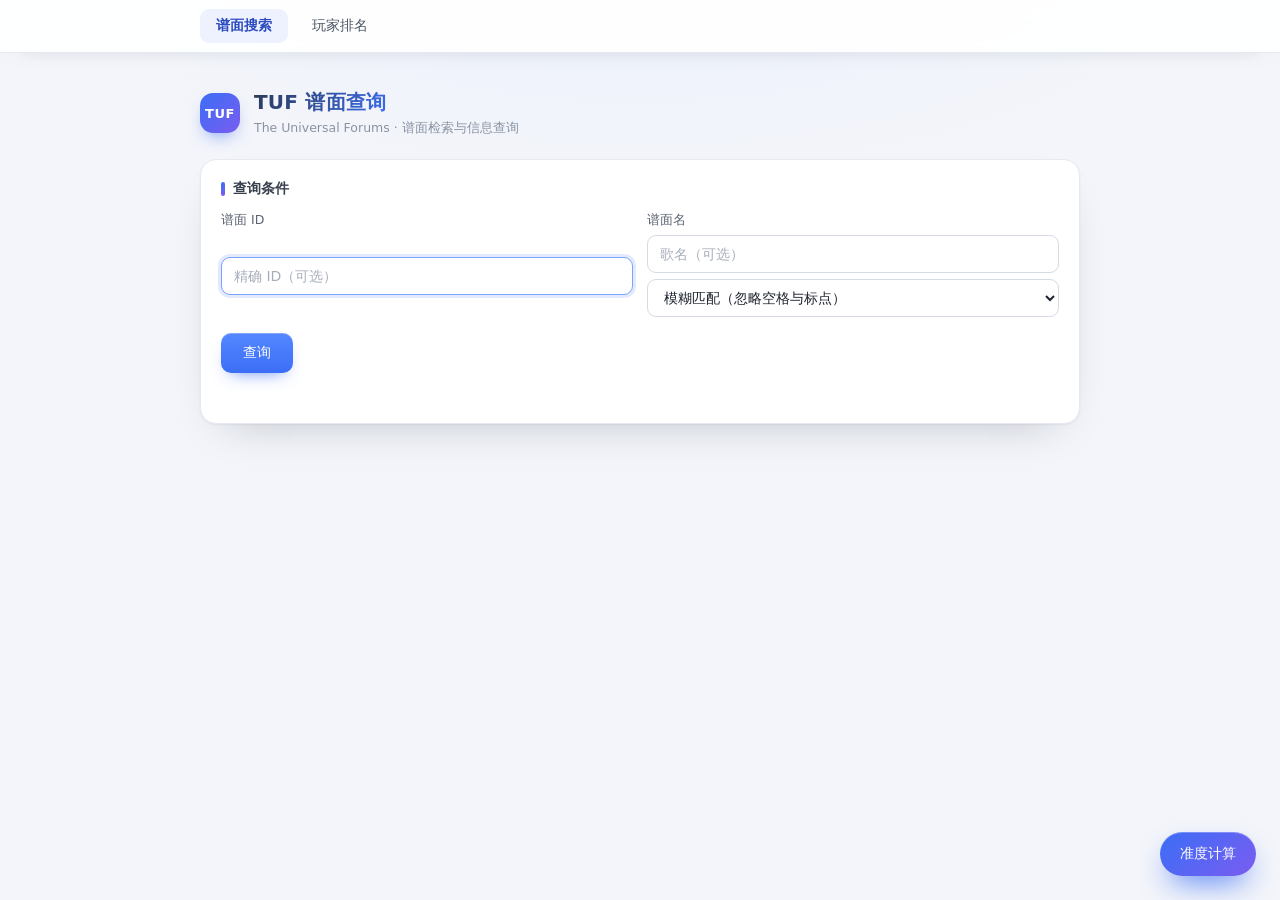
==== index.html @ c3f6a95e "页码条补充首页与末页数字" ====
﻿<!DOCTYPE html>
<html lang="zh-CN">

<head>
  <meta charset="UTF-8">
  <meta name="viewport" content="width=device-width, initial-scale=1.0">
  <title>TUF 谱面查询</title>
  <style>
    :root {
      --bg: #f3f5fa;
      --panel: #ffffff;
      --border: #e6e9f1;
      --text: #1f2430;
      --muted: #6b7280;
      --faint: #8a93a3;
      --accent: #3b6ef6;
      --accent-dark: #2f5ce0;
      --accent-soft: #eef2ff;
      --danger: #d14343;
      --radius: 14px;
    }

    * {
      box-sizing: border-box;
    }

    body {
      margin: 0;
      font-family: system-ui, -apple-system, "Segoe UI", "Microsoft YaHei", sans-serif;
      background: radial-gradient(1100px 480px at 50% -10%, #e8eefc 0%, var(--bg) 55%);
      min-height: 100vh;
      color: var(--text);
      -webkit-font-smoothing: antialiased;
    }

    header {
      max-width: 920px;
      margin: 0 auto;
      padding: 36px 20px 0;
    }

    .brand {
      display: flex;
      align-items: center;
      gap: 14px;
    }

    .brandMark {
      width: 40px;
      height: 40px;
      border-radius: 13px;
      background: linear-gradient(135deg, #3b6ef6, #7a5cf0);
      display: grid;
      place-items: center;
      color: #fff;
      font-weight: 700;
      font-size: 13px;
      letter-spacing: .5px;
      box-shadow: 0 8px 18px -8px rgba(59, 110, 246, .8);
    }

    h1 {
      margin: 0;
      font-size: 20px;
      letter-spacing: .2px;
    }

    .subtitle {
      margin: 4px 0 0;
      font-size: 12.5px;
      color: var(--faint);
    }

    main {
      max-width: 920px;
      margin: 0 auto;
      padding: 22px 20px 48px;
      display: grid;
      gap: 18px;
    }

    .panel {
      background: var(--panel);
      border: 1px solid var(--border);
      border-radius: var(--radius);
      padding: 20px;
      box-shadow: 0 1px 2px rgba(16, 24, 40, .04), 0 10px 28px -22px rgba(16, 24, 40, .35);
    }

    .panelTitle {
      margin: 0 0 14px;
      font-size: 14px;
      font-weight: 600;
      color: #38404e;
      display: flex;
      align-items: center;
      gap: 8px;
    }

    .panelTitle::before {
      content: "";
      width: 4px;
      height: 14px;
      border-radius: 2px;
      background: linear-gradient(180deg, #3b6ef6, #7a5cf0);
    }

    .row {
      display: grid;
      gap: 14px;
      grid-template-columns: 1fr 1fr;
    }

    .stack {
      display: grid;
      gap: 14px;
    }

    label {
      display: grid;
      gap: 6px;
      font-size: 12.5px;
      color: #5b6472;
    }

    input,
    select {
      height: 38px;
      padding: 0 12px;
      border: 1px solid #d5dae4;
      border-radius: 9px;
      font-size: 14px;
      font-family: inherit;
      color: var(--text);
      background: #fff;
      transition: border-color .15s ease, box-shadow .15s ease;
    }

    input::placeholder {
      color: #a6adba;
    }

    input:focus,
    select:focus {
      outline: none;
      border-color: #7aa2ff;
      box-shadow: 0 0 0 3px rgba(59, 110, 246, .14);
    }

    .filterGroup + .filterGroup {
      margin-top: 18px;
    }

    .filterGroup h3 {
      margin: 0 0 10px;
      font-size: 12.5px;
      font-weight: 600;
      color: #6b7280;
      letter-spacing: .2px;
    }

    .filterGrid {
      display: grid;
      grid-template-columns: 1fr 1fr;
      gap: 12px;
    }

    .timeGrid {
      grid-template-columns: repeat(3, 1fr);
    }

    .checks {
      display: flex;
      flex-wrap: wrap;
      gap: 10px;
    }

    .check {
      display: inline-flex;
      align-items: center;
      gap: 8px;
      padding: 8px 14px;
      border: 1px solid #dde2ec;
      border-radius: 999px;
      background: #f8fafc;
      font-size: 13px;
      color: #4b5563;
      cursor: pointer;
      user-select: none;
      transition: border-color .15s ease, background .15s ease, color .15s ease;
    }

    .check input {
      width: 15px;
      height: 15px;
      padding: 0;
      margin: 0;
      accent-color: var(--accent);
    }

    .check:has(input:checked) {
      border-color: #9db6ff;
      background: var(--accent-soft);
      color: #2b4bbf;
    }

    button {
      height: 40px;
      padding: 0 22px;
      border: 0;
      border-radius: 10px;
      background: linear-gradient(180deg, #4a7bf8, #3b6ef6);
      color: #fff;
      font-size: 14px;
      font-family: inherit;
      cursor: pointer;
      box-shadow: 0 8px 18px -10px rgba(59, 110, 246, .9);
      transition: background .15s ease, transform .1s ease, box-shadow .15s ease;
    }

    button:hover:not(:disabled) {
      background: linear-gradient(180deg, #3f70f0, var(--accent-dark));
    }

    button:active:not(:disabled) {
      transform: translateY(1px);
    }

    button:disabled {
      opacity: .55;
      cursor: default;
      box-shadow: none;
    }

    #queryBtn {
      margin-top: 16px;
    }

    #status {
      margin: 12px 0 0;
      font-size: 13px;
      color: var(--muted);
      min-height: 18px;
    }

    #status.error {
      color: var(--danger);
    }

    #resultMeta {
      margin: 0 0 10px;
      font-size: 13px;
      color: var(--muted);
    }

    #result {
      scroll-margin-top: 62px;
    }

    .card {
      background: #fbfcfe;
      border: 1px solid #e8ebf3;
      border-radius: 12px;
      padding: 16px 18px;
      margin-top: 14px;
      transition: border-color .15s ease, box-shadow .15s ease;
    }

    .card:hover {
      border-color: #d8def0;
      box-shadow: 0 12px 30px -22px rgba(16, 24, 40, .5);
    }

    .card.clickable {
      cursor: pointer;
    }

    #resultCards .card:first-child {
      margin-top: 0;
    }

    dl {
      margin: 0;
      display: grid;
      grid-template-columns: 112px 1fr;
      gap: 8px 14px;
      font-size: 14px;
    }

    dt {
      color: #7a8290;
    }

    dd {
      margin: 0;
      word-break: break-word;
    }

    .ratingList {
      margin: 0;
      padding-left: 18px;
      display: grid;
      gap: 6px;
      font-size: 14px;
    }

    .cdnRow {
      margin-top: 14px;
      display: flex;
      align-items: center;
      gap: 10px;
    }

    .cdnBox {
      height: 30px;
      padding: 0 14px;
      border: 1px solid #c7d2fe;
      border-radius: 8px;
      background: var(--accent-soft);
      color: #3455d0;
      font-size: 12.5px;
      box-shadow: none;
    }

    .cdnBox:hover:not(:disabled) {
      background: #e0e7ff;
    }

    .cdnStatus {
      font-size: 12.5px;
      color: var(--muted);
    }

    .cdnStatus.error {
      color: var(--danger);
    }

    details {
      margin-top: 14px;
      font-size: 13px;
    }

    summary {
      cursor: pointer;
      color: var(--muted);
    }

    summary:hover {
      color: #38404e;
    }

    pre {
      overflow: auto;
      max-height: 320px;
      background: #f2f4f8;
      padding: 14px;
      border-radius: 10px;
      font-size: 12.5px;
    }

    #pager {
      margin-top: 18px;
      display: flex;
      align-items: center;
      gap: 12px;
    }

    #pager button {
      height: 36px;
      padding: 0 18px;
      background: #fff;
      color: #3455d0;
      border: 1px solid #c7d2fe;
      box-shadow: none;
    }

    #pager button:hover:not(:disabled) {
      background: var(--accent-soft);
    }

    .hint {
      margin: 14px 0 0;
      font-size: 12px;
      line-height: 1.7;
      color: var(--faint);
    }

    .topNav {
      position: sticky;
      top: 0;
      z-index: 50;
      background: rgba(255, 255, 255, .9);
      backdrop-filter: blur(8px);
      border-bottom: 1px solid var(--border);
    }

    .topNavInner {
      max-width: 920px;
      margin: 0 auto;
      padding: 0 20px;
      height: 52px;
      display: flex;
      align-items: center;
      gap: 8px;
    }

    .topNavLink {
      display: inline-flex;
      align-items: center;
      height: 34px;
      padding: 0 16px;
      border-radius: 9px;
      font-size: 14px;
      color: #4b5563;
      text-decoration: none;
      transition: background .15s ease, color .15s ease;
    }

    .topNavLink:hover {
      background: #f1f4fb;
      color: var(--text);
    }

    .topNavLink.active {
      background: var(--accent-soft);
      color: #2b4bbf;
      font-weight: 600;
    }

    .accFab {
      position: fixed;
      right: 24px;
      bottom: 24px;
      z-index: 200;
      height: 44px;
      padding: 0 20px;
      border-radius: 999px;
      background: linear-gradient(135deg, #3b6ef6, #7a5cf0);
      color: #fff;
      font-size: 14px;
      box-shadow: 0 12px 26px -10px rgba(59, 110, 246, .9);
    }

    .accFab:hover:not(:disabled) {
      background: linear-gradient(135deg, #3f70f0, var(--accent-dark));
    }

    .accOverlay {
      position: fixed;
      inset: 0;
      z-index: 300;
      background: rgba(15, 23, 42, .45);
      display: grid;
      place-items: center;
      padding: 20px;
    }

    .accOverlay[hidden] {
      display: none;
    }

    .accModal {
      width: 100%;
      max-width: 420px;
      background: var(--panel);
      border: 1px solid var(--border);
      border-radius: var(--radius);
      padding: 20px;
      box-shadow: 0 24px 60px -20px rgba(16, 24, 40, .5);
    }

    .accHead {
      display: flex;
      align-items: center;
      justify-content: space-between;
      gap: 10px;
    }

    .accHead h3 {
      margin: 0;
      font-size: 15px;
      font-weight: 600;
      color: #38404e;
      display: flex;
      align-items: center;
      gap: 8px;
    }

    .accHead h3::before {
      content: "";
      width: 4px;
      height: 14px;
      border-radius: 2px;
      background: linear-gradient(180deg, #3b6ef6, #7a5cf0);
    }

    .accClose {
      height: 30px;
      width: 30px;
      padding: 0;
      border-radius: 8px;
      background: #f2f4f8;
      color: #5b6472;
      font-size: 16px;
      line-height: 1;
      box-shadow: none;
    }

    .accClose:hover:not(:disabled) {
      background: #e6e9f1;
    }

    .accGrid {
      display: grid;
      grid-template-columns: 1fr 1fr;
      gap: 12px;
      margin-top: 16px;
    }

    .accActions {
      display: flex;
      gap: 10px;
      margin-top: 16px;
    }

    .accActions button {
      flex: 1;
    }

    .accGhost {
      background: #fff;
      color: #3455d0;
      border: 1px solid #c7d2fe;
      box-shadow: none;
    }

    .accGhost:hover:not(:disabled) {
      background: var(--accent-soft);
    }

    .accResult {
      margin: 14px 0 0;
      padding: 12px 14px;
      border-radius: 10px;
      background: var(--accent-soft);
      color: #2b4bbf;
      font-size: 15px;
      font-weight: 600;
      font-variant-numeric: tabular-nums;
    }

    .accResult.error {
      background: #fdecec;
      color: var(--danger);
    }

    .accHint {
      margin: 12px 0 0;
      font-size: 12px;
      line-height: 1.6;
      color: var(--faint);
    }

    ::selection {
      background: #c7d7ff;
    }

    ::-webkit-scrollbar {
      width: 10px;
      height: 10px;
    }

    ::-webkit-scrollbar-thumb {
      background: #c9d2e3;
      border: 2px solid transparent;
      border-radius: 999px;
      background-clip: padding-box;
    }

    ::-webkit-scrollbar-thumb:hover {
      background: #aab6cf;
      border: 2px solid transparent;
      background-clip: padding-box;
    }

    ::-webkit-scrollbar-track {
      background: transparent;
    }

    body {
      background:
        radial-gradient(1100px 480px at 50% -10%, #e8eefc 0%, var(--bg) 55%),
        radial-gradient(900px 520px at 100% 100%, #f1ecff 0%, rgba(241, 236, 255, 0) 60%);
      background-attachment: fixed;
    }

    .panel {
      border-radius: 16px;
      box-shadow: 0 1px 2px rgba(16, 24, 40, .05), 0 18px 44px -26px rgba(16, 24, 40, .3);
    }

    .topNav {
      background: rgba(255, 255, 255, .92);
      box-shadow: 0 8px 24px -22px rgba(16, 24, 40, .55);
    }

    @supports ((-webkit-background-clip: text) or (background-clip: text)) {
      h1 {
        background: linear-gradient(120deg, #2b3a55, #3b6ef6 55%, #7a5cf0);
        -webkit-background-clip: text;
        background-clip: text;
        -webkit-text-fill-color: transparent;
      }
    }

    input,
    select {
      transition: border-color .15s ease, box-shadow .15s ease;
    }

    input:hover,
    select:hover {
      border-color: #b9c4dd;
    }

    button {
      background: linear-gradient(180deg, #5487ff, #3b6ef6);
      box-shadow: inset 0 1px 0 rgba(255, 255, 255, .25), 0 8px 18px -10px rgba(59, 110, 246, .9);
    }

    button:hover:not(:disabled) {
      transform: translateY(-1px);
      box-shadow: inset 0 1px 0 rgba(255, 255, 255, .25), 0 12px 24px -10px rgba(59, 110, 246, .95);
    }

    button:active:not(:disabled) {
      transform: translateY(0);
    }

    button:focus-visible,
    a:focus-visible,
    summary:focus-visible {
      outline: 2px solid #7aa2ff;
      outline-offset: 2px;
    }

    .check {
      transition: border-color .15s ease, background .15s ease, color .15s ease, box-shadow .15s ease;
    }

    .check:hover {
      border-color: #c3d2f5;
      box-shadow: 0 3px 10px -6px rgba(59, 110, 246, .5);
    }

    .card {
      transition: border-color .15s ease, box-shadow .15s ease, transform .15s ease;
    }

    .card:hover {
      transform: translateY(-2px);
      box-shadow: 0 20px 40px -24px rgba(16, 24, 40, .5);
    }

    .diffBadge {
      display: inline-flex;
      align-items: center;
      gap: 6px;
      height: 24px;
      padding: 0 10px;
      border-radius: 999px;
      font-size: 12.5px;
      font-weight: 600;
      line-height: 1;
    }

    .diffBadge img {
      width: 15px;
      height: 15px;
      display: block;
    }

    .accOverlay {
      backdrop-filter: blur(4px);
    }

    .accFab {
      box-shadow: inset 0 1px 0 rgba(255, 255, 255, .25), 0 14px 30px -10px rgba(59, 110, 246, .95);
    }

    .accFab:hover:not(:disabled) {
      transform: translateY(-2px);
    }

    #pager button {
      border-radius: 999px;
      font-weight: 600;
    }

    #pager {
      display: grid;
      gap: 10px;
      justify-items: start;
    }

    #pageNumbers {
      display: inline-flex;
      align-items: center;
      flex-wrap: wrap;
      gap: 6px;
    }

    #pageNumbers button {
      height: 34px;
      min-width: 38px;
      padding: 0 12px;
      border: 1px solid #c7d2fe;
      border-radius: 999px;
      background: #fff;
      color: #3455d0;
      font-size: 13.5px;
      font-variant-numeric: tabular-nums;
      box-shadow: none;
    }

    #pageNumbers button:hover:not(:disabled):not(.currentPage) {
      background: var(--accent-soft);
      transform: none;
    }

    #pageNumbers button.currentPage {
      background: linear-gradient(135deg, #4a7bf8, #3b6ef6);
      border-color: transparent;
      color: #fff;
      cursor: default;
    }

    #pageNumbers button:disabled {
      opacity: .5;
      cursor: default;
    }

    .pageDots {
      color: var(--faint);
      font-size: 13px;
    }

    .jumpRow {
      display: flex;
      align-items: center;
      gap: 8px;
    }

    .jumpLabel,
    .jumpUnit {
      font-size: 13px;
      color: var(--muted);
    }

    .jumpRow input {
      width: 90px;
      height: 34px;
    }

    #jumpBtn {
      height: 34px;
      padding: 0 16px;
      font-size: 13px;
    }

    @media (max-width: 600px) {
      header {
        padding-top: 24px;
      }

      .row,
      .filterGrid {
        grid-template-columns: 1fr;
      }

      dl {
        grid-template-columns: 92px 1fr;
      }

      .panel {
        padding: 16px;
      }
    }
  </style>
</head>

<body>
  <nav class="topNav">
    <div class="topNavInner">
      <a class="topNavLink active" href="index.html">谱面搜索</a>
      <a class="topNavLink" href="ranking.html">玩家排名</a>
    </div>
  </nav>
  <header>
    <div class="brand">
      <div class="brandMark">TUF</div>
      <div>
        <h1>TUF 谱面查询</h1>
        <p class="subtitle">The Universal Forums · 谱面检索与信息查询</p>
      </div>
    </div>
  </header>
  <main>
    <section class="panel">
      <h2 class="panelTitle">查询条件</h2>
      <div class="stack">
        <div class="row">
          <label>谱面 ID
            <input id="levelId" placeholder="精确 ID（可选）">
          </label>
          <label>谱面名
            <input id="songName" placeholder="歌名（可选）">
            <select id="matchMode">
              <option value="fuzzy">模糊匹配（忽略空格与标点）</option>
              <option value="exact">精确匹配（空格标点须正确，可截断）</option>
            </select>
          </label>
        </div>
      </div>
      <button id="queryBtn">查询</button>
      <p id="status"></p>
    </section>

    <section class="panel" id="filterPanel" hidden>
      <h2 class="panelTitle">筛选与排序</h2>

      <div class="filterGroup">
        <h3>时长范围（时 / 分 / 秒，可只填一侧或部分，空项按 0 计）</h3>
        <div class="filterGrid timeGrid">
          <label>下限（时）
            <input id="minHour" type="number" min="0" placeholder="时">
          </label>
          <label>下限（分）
            <input id="minMin" type="number" min="0" placeholder="分">
          </label>
          <label>下限（秒）
            <input id="minSec" type="number" min="0" placeholder="秒">
          </label>
          <label>上限（时）
            <input id="maxHour" type="number" min="0" placeholder="时">
          </label>
          <label>上限（分）
            <input id="maxMin" type="number" min="0" placeholder="分">
          </label>
          <label>上限（秒）
            <input id="maxSec" type="number" min="0" placeholder="秒">
          </label>
        </div>
      </div>

      <div class="filterGroup">
        <h3>总轨道数范围</h3>
        <div class="filterGrid">
          <label>下限
            <input id="minTiles" type="number" min="0" placeholder="最小">
          </label>
          <label>上限
            <input id="maxTiles" type="number" min="0" placeholder="最大">
          </label>
        </div>
      </div>

      <div class="filterGroup">
        <h3>初始 BPM 范围（闭区间，支持小数）</h3>
        <div class="filterGrid">
          <label>下限
            <input id="minBpm" type="number" min="0" step="any" placeholder="最小 BPM">
          </label>
          <label>上限
            <input id="maxBpm" type="number" min="0" step="any" placeholder="最大 BPM">
          </label>
        </div>
      </div>

      <div class="filterGroup">
        <h3>谱面 ID 范围</h3>
        <div class="filterGrid">
          <label>下限
            <input id="minId" type="number" min="0" placeholder="最小 ID">
          </label>
          <label>上限
            <input id="maxId" type="number" min="0" placeholder="最大 ID">
          </label>
        </div>
      </div>

      <div class="filterGroup">
        <h3>难度范围（P1~P20 → G1~G20 → U1~U20，如 P5、G10、U20，可只填一侧）</h3>
        <div class="filterGrid">
          <label>下限
            <input id="minDiff" type="text" placeholder="如 P1">
          </label>
          <label>上限
            <input id="maxDiff" type="text" placeholder="如 U20">
          </label>
        </div>
      </div>

      <div class="filterGroup">
        <h3>特殊难度（勾选才展示）</h3>
        <div class="checks">
          <label class="check"><input id="diffUnranked" type="checkbox"> Unranked</label>
          <label class="check"><input id="diffImpossible" type="checkbox"> Impossible</label>
          <label class="check"><input id="diffCensored" type="checkbox"> Censored</label>
          <label class="check"><input id="diffP0" type="checkbox"> P0</label>
          <label class="check"><input id="diffGq" type="checkbox"> GQ</label>
          <label class="check"><input id="diffUq" type="checkbox"> UQ</label>
        </div>
      </div>

      <div class="filterGroup">
        <h3>排序（优先级：谱面 ID → 时长 → 总轨道数）</h3>
        <div class="filterGrid">
          <label>谱面 ID 排序
            <select id="sortId">
              <option value="">不排序</option>
              <option value="asc" selected>升序</option>
              <option value="desc">降序</option>
            </select>
          </label>
          <label>时长排序
            <select id="sortTime">
              <option value="">不排序</option>
              <option value="asc">升序</option>
              <option value="desc">降序</option>
            </select>
          </label>
          <label>总轨道数排序
            <select id="sortTiles">
              <option value="">不排序</option>
              <option value="asc">升序</option>
              <option value="desc">降序</option>
            </select>
          </label>
        </div>
      </div>

      <p class="hint">模糊匹配按空格分词（标点忽略），每个词需作为连续片段出现在歌名中，词之间可省略其他内容（如 hello bpm → Hello (BPM)）；精确匹配须保持原空格与标点，但可只输入一部分（如 Hello (BPM）。难度范围按 P1~P20 → G1~G20 → U1~U20 排序（如 P5、G10、U20），范围外的谱面在本页内隐藏。未勾选的特殊难度在本页内隐藏（以上过滤不影响服务端分页总数）。</p>
    </section>

    <section class="panel" id="result" hidden>
      <h2 class="panelTitle">搜索结果</h2>
      <p id="resultMeta"></p>
      <div id="resultCards"></div>
      <div id="pager" hidden>
        <span id="pageNumbers"></span>
        <div class="jumpRow">
          <label class="jumpLabel" for="jumpInput">跳转至</label>
          <input id="jumpInput" type="number" min="1">
          <span class="jumpUnit">页</span>
          <button id="jumpBtn" type="button">跳转</button>
        </div>
      </div>
    </section>
  </main>

  <button id="accFab" class="accFab" type="button">准度计算</button>

  <div id="accOverlay" class="accOverlay" hidden>
    <div class="accModal" role="dialog" aria-modal="true" aria-labelledby="accTitle">
      <div class="accHead">
        <h3 id="accTitle">准度计算</h3>
        <button id="accClose" class="accClose" type="button" aria-label="关闭">×</button>
      </div>
      <div class="accGrid" id="accGrid"></div>
      <div class="accActions">
        <button id="accCalc" type="button">计算</button>
        <button id="accReset" class="accGhost" type="button">清空</button>
      </div>
      <p id="accResult" class="accResult" hidden></p>
      <p class="accHint">XAcc = (perfect + (lPerfect + ePerfect)×0.75 + (earlySingle + lateSingle)×0.4 + earlyDouble×0.2) ÷ 总判定数，结果精确到 0.0001%。</p>
    </div>
  </div>

  <script>
    const LOCAL_HOSTS = ["localhost", "127.0.0.1", "::1", "[::1]"];
    const DIRECT_API_BASE = "https://api.tuforums.com";
    const DEFAULT_BASE = LOCAL_HOSTS.includes(location.hostname) ? DIRECT_API_BASE : "";
    const SEARCH_LIMIT = 20;

    const API_BASE = DEFAULT_BASE.replace(/\/+$/, "");

    const idInput = document.getElementById("levelId");
    const songInput = document.getElementById("songName");
    const matchModeInput = document.getElementById("matchMode");
    const queryBtn = document.getElementById("queryBtn");
    const statusEl = document.getElementById("status");
    const resultEl = document.getElementById("result");
    const resultMeta = document.getElementById("resultMeta");
    const resultCards = document.getElementById("resultCards");
    const filterPanel = document.getElementById("filterPanel");
    const minMinInput = document.getElementById("minMin");
    const minSecInput = document.getElementById("minSec");
    const maxMinInput = document.getElementById("maxMin");
    const maxSecInput = document.getElementById("maxSec");
    const minHourInput = document.getElementById("minHour");
    const maxHourInput = document.getElementById("maxHour");
    const minTilesInput = document.getElementById("minTiles");
    const maxTilesInput = document.getElementById("maxTiles");
    const minBpmInput = document.getElementById("minBpm");
    const maxBpmInput = document.getElementById("maxBpm");
    const minDiffInput = document.getElementById("minDiff");
    const maxDiffInput = document.getElementById("maxDiff");
    const minIdInput = document.getElementById("minId");
    const maxIdInput = document.getElementById("maxId");
    const sortIdInput = document.getElementById("sortId");
    const sortTimeInput = document.getElementById("sortTime");
    const sortTilesInput = document.getElementById("sortTiles");
    const diffUnrankedInput = document.getElementById("diffUnranked");
    const diffImpossibleInput = document.getElementById("diffImpossible");
    const diffCensoredInput = document.getElementById("diffCensored");
    const diffP0Input = document.getElementById("diffP0");
    const diffGqInput = document.getElementById("diffGq");
    const diffUqInput = document.getElementById("diffUq");
    const pager = document.getElementById("pager");
    const pageNumbers = document.getElementById("pageNumbers");
    const jumpInput = document.getElementById("jumpInput");
    const jumpBtn = document.getElementById("jumpBtn");

    let searchState = null;
    let filterTimer = null;
    let lastPages = 1;

    function toText(value) {
      if (value == null) return null;
      if (Array.isArray(value)) {
        const parts = value.map(toText).filter((part) => part != null && part !== "");
        return parts.length ? parts.join(", ") : null;
      }
      if (typeof value === "object") {
        const inner = value.name ?? value.displayName ?? value.title;
        return inner == null ? null : String(inner);
      }
      const text = String(value);
      return text.trim() === "" ? null : text;
    }

    function normalizeText(value) {
      return String(value ?? "")
        .toLowerCase()
        .replace(/[^\p{L}\p{N}]+/gu, "");
    }

    function formatDuration(seconds) {
      const total = Math.floor(Number(seconds));
      if (!Number.isFinite(total) || total <= 0) return null;
      const minutes = Math.floor(total / 60);
      const rest = total % 60;
      return `${minutes}:${String(rest).padStart(2, "0")}`;
    }

    const difficultiesCache = new Map();

    async function loadDifficulties(base) {
      if (difficultiesCache.has(base)) return difficultiesCache.get(base);
      const promise = fetch(`${base}/v2/database/difficulties`, {
        credentials: "include",
        headers: { Accept: "application/json" }
      })
        .then((res) => (res.ok ? res.json() : []))
        .catch(() => []);
      difficultiesCache.set(base, promise);
      return promise;
    }

    async function resolveDifficulty(base, level) {
      if (level.difficulty) return level.difficulty;
      const diffId = level.diffId ?? level.difficultyId;
      if (diffId == null) return null;
      const list = await loadDifficulties(base);
      return (
        (Array.isArray(list) ? list : []).find(
          (item) => String(item.id) === String(diffId)
        ) ?? null
      );
    }

    async function loadRatingDetails(base, levelId) {
      if (levelId == null) return [];
      try {
        const res = await fetch(`${base}/v2/database/levels/${levelId}/ratings`, {
          credentials: "include",
          headers: { Accept: "application/json" }
        });
        if (!res.ok) return [];
        const data = await res.json();
        return Array.isArray(data?.details) ? data.details : [];
      } catch {
        return [];
      }
    }

    async function loadCdnData(base, levelId) {
      if (levelId == null) return null;
      try {
        const res = await fetch(`${base}/v2/database/levels/${levelId}/cdnData`, {
          credentials: "include",
          headers: { Accept: "application/json" }
        });
        if (!res.ok) return null;
        return await res.json();
      } catch {
        return null;
      }
    }

    function extractFields(level, difficulty) {
      const credits = Array.isArray(level.levelCredits) ? level.levelCredits : [];
      const charters = credits
        .filter((credit) => String(credit.role).toLowerCase() === "charter")
        .map((credit) => toText(credit.creator) || toText(credit.creatorId))
        .filter(Boolean);

      const name = [toText(level.song), toText(level.suffix)].filter(Boolean).join(" ");
      const durationMs = Number(level.levelLengthInMs);

      return [
        ["谱面 ID", toText(level.id)],
        ["谱面名", name || null],
        ["曲师", toText(level.artist) ?? toText(level.artists)],
        ["谱师", charters.length ? charters.join(", ") : toText(level.creator)],
        ["初始 BPM", toText(level.bpm)],
        ["总轨道数", toText(level.tilecount ?? level.tileCount)],
        ["歌曲时长", Number.isFinite(durationMs) && durationMs > 0 ? formatDuration(durationMs / 1000) : null],
        ["评级", toText(difficulty?.name)],
        ["谱面底分", toText(difficulty?.baseScore ?? level.baseScore)]
      ];
    }

    function createRatingPanel(base, level) {
      const panel = document.createElement("details");
      const summary = document.createElement("summary");
      summary.textContent = "评级明细";
      const list = document.createElement("ul");
      list.className = "ratingList";
      panel.append(summary, list);

      let loaded = false;
      panel.addEventListener("toggle", async () => {
        if (!panel.open || loaded || level.id == null) return;
        loaded = true;
        list.innerHTML = "";
        const loading = document.createElement("li");
        loading.textContent = "加载中…";
        list.append(loading);
        const details = await loadRatingDetails(base, level.id);
        list.innerHTML = "";
        if (!details.length) {
          const empty = document.createElement("li");
          empty.textContent = "无评级记录";
          list.append(empty);
          return;
        }
        for (const detail of details) {
          const item = document.createElement("li");
          const user = toText(detail.user) || "未知用户";
          const rating = toText(detail.rating) || "?";
          const comment = toText(detail.comment);
          item.textContent = comment ? `${user}：${rating}（${comment}）` : `${user}：${rating}`;
          list.append(item);
        }
      });

      return panel;
    }

    function createCdnRow(base, level) {
      const row = document.createElement("div");
      row.className = "cdnRow";
      const box = document.createElement("button");
      box.type = "button";
      box.className = "cdnBox";
      box.textContent = "下载谱面";
      const status = document.createElement("span");
      status.className = "cdnStatus";
      row.append(box, status);

      box.addEventListener("click", async () => {
        box.disabled = true;
        status.classList.remove("error");
        status.textContent = "查询 CDN…";
        try {
          const data = await loadCdnData(base, level.id);
          const meta = data?.metadata ?? {};
          const archive = meta.originalArchive ?? meta.originalZip ?? null;
          const dlLink = level.dlLink || "";
          if (!archive && !dlLink) {
            status.textContent = "该谱面无 CDN 文件";
            return;
          }
          const name = archive?.originalFilename || archive?.name || "谱面压缩包";
          const sizeMb = archive?.size
            ? `${(archive.size / 1048576).toFixed(1)} MB`
            : "";
          const detail = [name, sizeMb].filter(Boolean).join("，");
          if (window.confirm(`确认下载谱面「${level.song ?? level.id}」？\n${detail}`)) {
            const anchor = document.createElement("a");
            anchor.href = dlLink || `https://cdn.tuforums.com/${archive.path}`;
            anchor.rel = "noopener";
            anchor.click();
            status.textContent = "已开始下载";
          } else {
            status.textContent = "已取消下载";
          }
        } catch (error) {
          status.textContent = `获取 CDN 失败：${error.message}`;
          status.classList.add("error");
        } finally {
          box.disabled = false;
        }
      });

      return row;
    }

    function badgeTextColor(hex) {
      const match = String(hex ?? "").replace("#", "");
      if (!/^[0-9a-fA-F]{6}$/.test(match)) return "#fff";
      const red = parseInt(match.slice(0, 2), 16);
      const green = parseInt(match.slice(2, 4), 16);
      const blue = parseInt(match.slice(4, 6), 16);
      return 0.299 * red + 0.587 * green + 0.114 * blue > 160 ? "#1f2430" : "#fff";
    }

    function createDiffBadge(difficulty, name) {
      const badge = document.createElement("span");
      badge.className = "diffBadge";
      const color = toText(difficulty.color) || "#6b7280";
      badge.style.background = color;
      badge.style.color = badgeTextColor(color);
      const icon = toText(difficulty.icon);
      if (icon) {
        const img = document.createElement("img");
        img.src = icon;
        img.alt = "";
        img.loading = "lazy";
        badge.append(img);
      }
      badge.append(document.createTextNode(name));
      return badge;
    }

    function createLevelCard(base, level, difficulty, options = {}) {
      const card = document.createElement("section");
      card.className = "card";
      card.dataset.id = level.id ?? "";
      card.dataset.diffId = level.diffId ?? "";
      card.dataset.tiles = level.tilecount ?? level.tileCount ?? "";
      card.dataset.duration = Number.isFinite(Number(level.levelLengthInMs))
        ? level.levelLengthInMs
        : "";

      const searchParts = [level.song, level.suffix, level.artist, level.creator];
      if (Array.isArray(level.levelCredits)) {
        for (const credit of level.levelCredits) {
          searchParts.push(credit?.creator?.name);
        }
      }
      card.dataset.search = normalizeText(searchParts.filter(Boolean).join(" "));
      card.dataset.songRaw = [level.song, level.suffix]
        .filter(Boolean)
        .join(" ")
        .toLowerCase();
      card.dataset.dlLink = level.dlLink || "";

      const dl = document.createElement("dl");
      for (const [label, value] of extractFields(level, difficulty)) {
        const dt = document.createElement("dt");
        dt.textContent = label;
        const dd = document.createElement("dd");
        if (label === "评级" && value && difficulty) {
          dd.append(createDiffBadge(difficulty, value));
        } else {
          dd.textContent = value ?? "未获取到";
        }
        dl.append(dt, dd);
      }
      card.append(dl, createCdnRow(base, level), createRatingPanel(base, level));

      card.classList.add("clickable");
      card.addEventListener("click", (event) => {
        if (event.target.closest("button, a, details, summary, input, select, label, pre")) {
          return;
        }
        if (level.id == null) return;
        location.href = `level.html?id=${encodeURIComponent(level.id)}`;
      });

      if (options.raw) {
        const rawPanel = document.createElement("details");
        const rawSummary = document.createElement("summary");
        rawSummary.textContent = "原始响应";
        const pre = document.createElement("pre");
        pre.textContent = JSON.stringify(options.raw, null, 2);
        rawPanel.append(rawSummary, pre);
        card.append(rawPanel);
      }

      return card;
    }

    function readNumber(input) {
      const raw = input.value.trim();
      if (raw === "") return null;
      const value = Number(raw);
      return Number.isFinite(value) ? value : null;
    }

    function readDurationMs(hoursInput, minutesInput, secondsInput) {
      const hours = readNumber(hoursInput);
      const minutes = readNumber(minutesInput);
      const seconds = readNumber(secondsInput);
      if (hours == null && minutes == null && seconds == null) return null;
      return ((hours ?? 0) * 3600 + (minutes ?? 0) * 60 + (seconds ?? 0)) * 1000;
    }

    function fuzzyTokens(raw) {
      return raw
        .split(/\s+/)
        .map((token) => normalizeText(token))
        .filter(Boolean);
    }

    function buildQuery() {
      const filters = [];

      const minDuration = readDurationMs(minHourInput, minMinInput, minSecInput);
      if (minDuration != null) filters.push(`time:>=${Math.round(minDuration)}`);
      const maxDuration = readDurationMs(maxHourInput, maxMinInput, maxSecInput);
      if (maxDuration != null) filters.push(`time:<=${Math.round(maxDuration)}`);

      const minTiles = readNumber(minTilesInput);
      if (minTiles != null) filters.push(`tilecount:>=${Math.round(minTiles)}`);
      const maxTiles = readNumber(maxTilesInput);
      if (maxTiles != null) filters.push(`tilecount:<=${Math.round(maxTiles)}`);

      const minBpm = readNumber(minBpmInput);
      if (minBpm != null) filters.push(`bpm:>=${minBpm}`);
      const maxBpm = readNumber(maxBpmInput);
      if (maxBpm != null) filters.push(`bpm:<=${maxBpm}`);

      const minId = readNumber(minIdInput);
      if (minId != null) filters.push(`id:>=${Math.round(minId)}`);
      const maxId = readNumber(maxIdInput);
      if (maxId != null) filters.push(`id:<=${Math.round(maxId)}`);

      const raw = songInput.value.trim();
      if (!raw) return filters.join(", ");

      if (matchModeInput.value === "exact") {
        return [raw, ...filters].join(", ");
      }

      const tokens = fuzzyTokens(raw);
      const clause = tokens.map((token) => `song:${token}`).join(", ");
      if (!clause) return filters.join(", ");
      return [clause, ...filters].join(", ");
    }

    const sortControls = [
      { key: "RECENT", field: "id", input: sortIdInput },
      { key: "TIME", field: "duration", input: sortTimeInput },
      { key: "TILES", field: "tilecount", input: sortTilesInput }
    ];

    function getActiveSorts() {
      return sortControls
        .filter((control) => control.input.value !== "")
        .map((control) => ({
          field: control.field,
          direction: control.input.value
        }));
    }

    function buildSortParam() {
      const active = getActiveSorts();
      const first = active[0];
      if (!first) return "RECENT_ASC";
      const key = sortControls.find((control) => control.field === first.field).key;
      return `${key}_${first.direction.toUpperCase()}`;
    }

    function cardValue(card, field) {
      let raw;
      if (field === "tilecount") raw = card.dataset.tiles;
      else if (field === "duration") raw = card.dataset.duration;
      else raw = card.dataset.id;
      if (raw == null || raw === "") return null;
      const value = Number(raw);
      return Number.isFinite(value) ? value : null;
    }

    function sortRenderedCards() {
      const active = getActiveSorts();
      if (!active.length) return;
      Array.from(resultCards.children)
        .sort((a, b) => {
          for (const { field, direction } of active) {
            const av = cardValue(a, field);
            const bv = cardValue(b, field);
            if (av == null && bv == null) continue;
            if (av == null) return 1;
            if (bv == null) return -1;
            if (av !== bv) return (av - bv) * (direction === "asc" ? 1 : -1);
          }
          return 0;
        })
        .forEach((card) => resultCards.append(card));
    }

    async function searchLevels(base, query, page) {
      const params = new URLSearchParams({
        limit: String(SEARCH_LIMIT),
        offset: String((page - 1) * SEARCH_LIMIT),
        sort: buildSortParam()
      });
      if (query) params.set("query", query);
      const res = await fetch(`${base}/v2/database/levels?${params}`, {
        credentials: "include",
        headers: { Accept: "application/json" }
      });
      if (!res.ok) throw new Error(`HTTP ${res.status}`);
      return res.json();
    }

    async function renderResults(base, results) {
      resultCards.innerHTML = "";
      for (const level of results) {
        const difficulty = await resolveDifficulty(base, level);
        resultCards.append(createLevelCard(base, level, difficulty));
      }
      sortRenderedCards();
    }

    const specialDifficultyInputs = [
      { ids: ["0"], input: diffUnrankedInput },
      { ids: ["10101"], input: diffImpossibleInput },
      { ids: ["1000"], input: diffCensoredInput },
      { ids: ["2355445"], input: diffP0Input },
      { ids: ["61", "62", "63", "64", "65"], input: diffGqInput },
      { ids: ["10010", "10011", "10002", "10004", "10006"], input: diffUqInput }
    ];

    function parseDiffRank(raw) {
      const text = raw.trim().toUpperCase();
      if (!text) return null;
      const named = text.match(/^[PGU](\d{1,2})$/);
      if (named) {
        const num = Number(named[1]);
        if (num < 1 || num > 20) return null;
        if (text.startsWith("P")) return num;
        if (text.startsWith("G")) return 20 + num;
        return 40 + num;
      }
      if (/^\d{1,2}$/.test(text)) {
        const num = Number(text);
        return num >= 1 && num <= 60 ? num : null;
      }
      return null;
    }

    function applyCardFilters() {
      if (!searchState) return;
      const rawInput = songInput.value.trim();
      const exactMode = matchModeInput.value === "exact";
      const exactQuery = rawInput.toLowerCase();
      const fuzzyTokenList = exactMode ? [] : fuzzyTokens(rawInput);
      const excluded = new Set(
        specialDifficultyInputs
          .filter((item) => !item.input.checked)
          .flatMap((item) => item.ids)
      );
      const minRank = parseDiffRank(minDiffInput.value);
      const maxRank = parseDiffRank(maxDiffInput.value);
      const diffRangeInvalid =
        (minDiffInput.value.trim() && minRank == null) ||
        (maxDiffInput.value.trim() && maxRank == null);
      let hiddenCount = 0;
      for (const card of resultCards.children) {
        let nameMatches = true;
        if (exactMode) {
          if (exactQuery) {
            nameMatches = (card.dataset.songRaw || "").includes(exactQuery);
          }
        } else if (fuzzyTokenList.length) {
          const haystack = card.dataset.search || "";
          nameMatches = fuzzyTokenList.every((token) => haystack.includes(token));
        }
        const diffId = Number(card.dataset.diffId);
        const isPgu = Number.isInteger(diffId) && diffId >= 1 && diffId <= 60;
        const inDiffRange =
          minRank == null && maxRank == null
            ? true
            : isPgu &&
              (minRank == null || diffId >= minRank) &&
              (maxRank == null || diffId <= maxRank);
        const shouldHide =
          diffRangeInvalid ||
          !nameMatches ||
          excluded.has(card.dataset.diffId) ||
          !inDiffRange;
        card.hidden = shouldHide;
        if (shouldHide) hiddenCount += 1;
      }
      updatePager(hiddenCount, diffRangeInvalid);
    }

    function updatePager(hiddenCount = 0, diffRangeInvalid = false) {
      if (!searchState) return;
      const total = searchState.total;
      const pages = Math.max(1, Math.ceil(total / searchState.limit));
      const page = Math.min(searchState.page, pages);
      const invalidNote = diffRangeInvalid ? "，难度格式无效（应为 P1~U20）" : "";
      const hiddenNote =
        hiddenCount > 0 ? `，本页隐藏 ${hiddenCount} 条（名称/难度过滤）` : "";
      resultMeta.textContent =
        total === 0
          ? "未找到匹配的谱面"
          : `共 ${total} 条结果，第 ${page} / ${pages} 页（每页 ${searchState.limit} 条${hiddenNote}${invalidNote}）`;
      lastPages = pages;
      renderPageNumbers(page, pages);
      pager.hidden = total === 0;
    }

    async function doSearch(page) {
      const base = API_BASE;
      const query = buildQuery();
      queryBtn.disabled = true;
      statusEl.textContent = "查询中…";
      statusEl.classList.remove("error");

      try {
        const data = await searchLevels(base, query, page);
        const results = Array.isArray(data.results) ? data.results : [];
        await renderResults(base, results);
        searchState = {
          base,
          query,
          page,
          limit: SEARCH_LIMIT,
          total: data.total ?? results.length
        };
        filterPanel.hidden = false;
        applyCardFilters();
        statusEl.textContent = `搜索成功：${query || "全部谱面"}`;
        statusEl.classList.remove("error");
        resultEl.hidden = false;
      } catch (error) {
        resultEl.hidden = true;
        statusEl.textContent = `查询失败：${error.message}。线上部署请确认 functions/ 代理已生效，本地请通过 HTTP 服务器打开。`;
        statusEl.classList.add("error");
      } finally {
        queryBtn.disabled = false;
      }
    }

    async function query() {
      const base = API_BASE;
      const id = idInput.value.trim();
      const song = songInput.value.trim();
      if (!id && !song && !buildQuery()) {
        statusEl.textContent = "请输入谱面 ID、谱面名或至少一个筛选条件";
        statusEl.classList.add("error");
        return;
      }

      if (id) {
        queryBtn.disabled = true;
        resultEl.hidden = true;
        resultCards.innerHTML = "";
        resultMeta.textContent = "";
        pager.hidden = true;
        searchState = null;
        statusEl.textContent = "查询中…";
        statusEl.classList.remove("error");
        try {
          const endpoint = /^\d+$/.test(id)
            ? `/v2/database/levels/byId/${encodeURIComponent(id)}`
            : `/v2/database/levels/${encodeURIComponent(id)}`;
          const res = await fetch(base + endpoint, {
            credentials: "include",
            headers: { Accept: "application/json" }
          });
          if (!res.ok) throw new Error(`HTTP ${res.status}`);
          const data = await res.json();
          const level = data.level || data.data || data;
          const difficulty = await resolveDifficulty(base, level);
          resultCards.append(createLevelCard(base, level, difficulty, { raw: data }));
          filterPanel.hidden = true;
          resultMeta.textContent = `谱面 ID ${id}`;
          statusEl.textContent = `查询成功：${endpoint}`;
          statusEl.classList.remove("error");
          resultEl.hidden = false;
        } catch (error) {
          resultEl.hidden = true;
          statusEl.textContent = `查询失败：${error.message}。线上部署请确认 functions/ 代理已生效，本地请通过 HTTP 服务器打开。`;
          statusEl.classList.add("error");
        } finally {
          queryBtn.disabled = false;
        }
        return;
      }

      await doSearch(1);
    }

    function scheduleFilterSearch() {
      if (filterPanel.hidden) return;
      clearTimeout(filterTimer);
      filterTimer = setTimeout(() => doSearch(1), 400);
    }

    for (const control of [
      minHourInput,
      minMinInput,
      minSecInput,
      maxHourInput,
      maxMinInput,
      maxSecInput,
      minTilesInput,
      maxTilesInput,
      minBpmInput,
      maxBpmInput,
      minIdInput,
      maxIdInput
    ]) {
      control.addEventListener("input", scheduleFilterSearch);
    }

    for (const control of [sortIdInput, sortTimeInput, sortTilesInput]) {
      control.addEventListener("change", () => {
        if (!filterPanel.hidden) doSearch(1);
      });
    }

    for (const item of specialDifficultyInputs) {
      item.input.addEventListener("change", () => {
        if (!filterPanel.hidden) applyCardFilters();
      });
    }

    for (const control of [minDiffInput, maxDiffInput]) {
      control.addEventListener("input", () => {
        if (!filterPanel.hidden) applyCardFilters();
      });
    }
    matchModeInput.addEventListener("change", () => {
      if (!filterPanel.hidden) doSearch(1);
    });

    async function goToPage(targetPage) {
      await doSearch(targetPage);
      resultEl.scrollIntoView({ block: "start" });
    }

    function renderPageNumbers(current, pages) {
      pageNumbers.innerHTML = "";
      const createButton = (label, target, isCurrent = false, isDisabled = false) => {
        const button = document.createElement("button");
        button.type = "button";
        button.textContent = label;
        if (isCurrent) button.classList.add("currentPage");
        if (isDisabled) button.disabled = true;
        else button.addEventListener("click", () => goToPage(target));
        return button;
      };
      const createDots = () => {
        const span = document.createElement("span");
        span.className = "pageDots";
        span.textContent = "…";
        return span;
      };

      pageNumbers.append(createButton("«", 1, false, current <= 1));
      const numbers = new Set([1, pages, current]);
      if (current > 1) numbers.add(current - 1);
      if (current < pages) numbers.add(current + 1);
      let previous = null;
      for (const n of [...numbers].sort((a, b) => a - b)) {
        if (previous != null && n - previous > 1) pageNumbers.append(createDots());
        pageNumbers.append(createButton(String(n), n, n === current));
        previous = n;
      }
      pageNumbers.append(createButton("»", pages, false, current >= pages));
    }

    function submitJump() {
      if (!searchState) return;
      const value = Number(jumpInput.value);
      if (!Number.isFinite(value)) return;
      jumpInput.value = "";
      goToPage(Math.min(Math.max(1, Math.round(value)), lastPages));
    }

    jumpBtn.addEventListener("click", submitJump);
    jumpInput.addEventListener("keydown", (event) => {
      if (event.key === "Enter") submitJump();
    });

    queryBtn.addEventListener("click", query);
    idInput.addEventListener("keydown", (event) => {
      if (event.key === "Enter") query();
    });
    songInput.addEventListener("keydown", (event) => {
      if (event.key === "Enter") query();
    });

    const accFab = document.getElementById("accFab");
    const accOverlay = document.getElementById("accOverlay");
    const accClose = document.getElementById("accClose");
    const accGrid = document.getElementById("accGrid");
    const accCalc = document.getElementById("accCalc");
    const accReset = document.getElementById("accReset");
    const accResult = document.getElementById("accResult");

    const ACC_FIELDS = [
      { key: "perfect", label: "Perfect" },
      { key: "ePerfect", label: "稍快 Perfect" },
      { key: "lPerfect", label: "稍慢 Perfect" },
      { key: "earlySingle", label: "太快" },
      { key: "lateSingle", label: "太慢" },
      { key: "earlyDouble", label: "提前（空敲）" }
    ];
    const accInputs = [];

    for (const field of ACC_FIELDS) {
      const label = document.createElement("label");
      const text = document.createElement("span");
      text.textContent = field.label;
      const input = document.createElement("input");
      input.type = "number";
      input.min = "0";
      input.step = "1";
      input.placeholder = "0";
      input.title = field.key;
      label.append(text, input);
      accGrid.append(label);
      accInputs.push({ key: field.key, input });
    }

    function openAccModal() {
      accOverlay.hidden = false;
      accResult.hidden = true;
      accInputs[0].input.focus();
    }

    function closeAccModal() {
      accOverlay.hidden = true;
    }

    function readAccCount(input) {
      const raw = input.value.trim();
      if (raw === "") return 0;
      const value = Number(raw);
      if (!Number.isFinite(value) || value < 0 || !Number.isInteger(value)) return null;
      return value;
    }

    function calculateAcc() {
      accResult.hidden = false;
      accResult.classList.remove("error");
      const counts = {};
      for (const { key, input } of accInputs) {
        const value = readAccCount(input);
        if (value == null) {
          accResult.textContent = "请输入非负整数";
          accResult.classList.add("error");
          return;
        }
        counts[key] = value;
      }
      const sum = ACC_FIELDS.reduce((total, field) => total + counts[field.key], 0);
      if (sum <= 0) {
        accResult.textContent = "请至少输入一个判定数量";
        accResult.classList.add("error");
        return;
      }
      const weighted =
        counts.perfect +
        (counts.lPerfect + counts.ePerfect) * 0.75 +
        (counts.earlySingle + counts.lateSingle) * 0.4 +
        counts.earlyDouble * 0.2;
      const xacc = weighted / sum;
      accResult.textContent = `XAcc：${(xacc * 100).toFixed(4)}%`;
    }

    accFab.addEventListener("click", openAccModal);
    accClose.addEventListener("click", closeAccModal);
    accOverlay.addEventListener("click", (event) => {
      if (event.target === accOverlay) closeAccModal();
    });
    accCalc.addEventListener("click", calculateAcc);
    accReset.addEventListener("click", () => {
      for (const { input } of accInputs) input.value = "";
      accResult.hidden = true;
      accInputs[0].input.focus();
    });
    accOverlay.addEventListener("keydown", (event) => {
      if (event.key === "Enter" && event.target.tagName === "INPUT") calculateAcc();
      if (event.key === "Escape") closeAccModal();
    });

    if (location.protocol === "file:") {
      statusEl.textContent = "提示：file:// 会被 CORS 拦截，请用本地 HTTP 服务器打开本页面。";
      statusEl.classList.add("error");
    }
    if (location.protocol !== "file:") {
      idInput.focus();
    }
  </script>
</body>

</html>
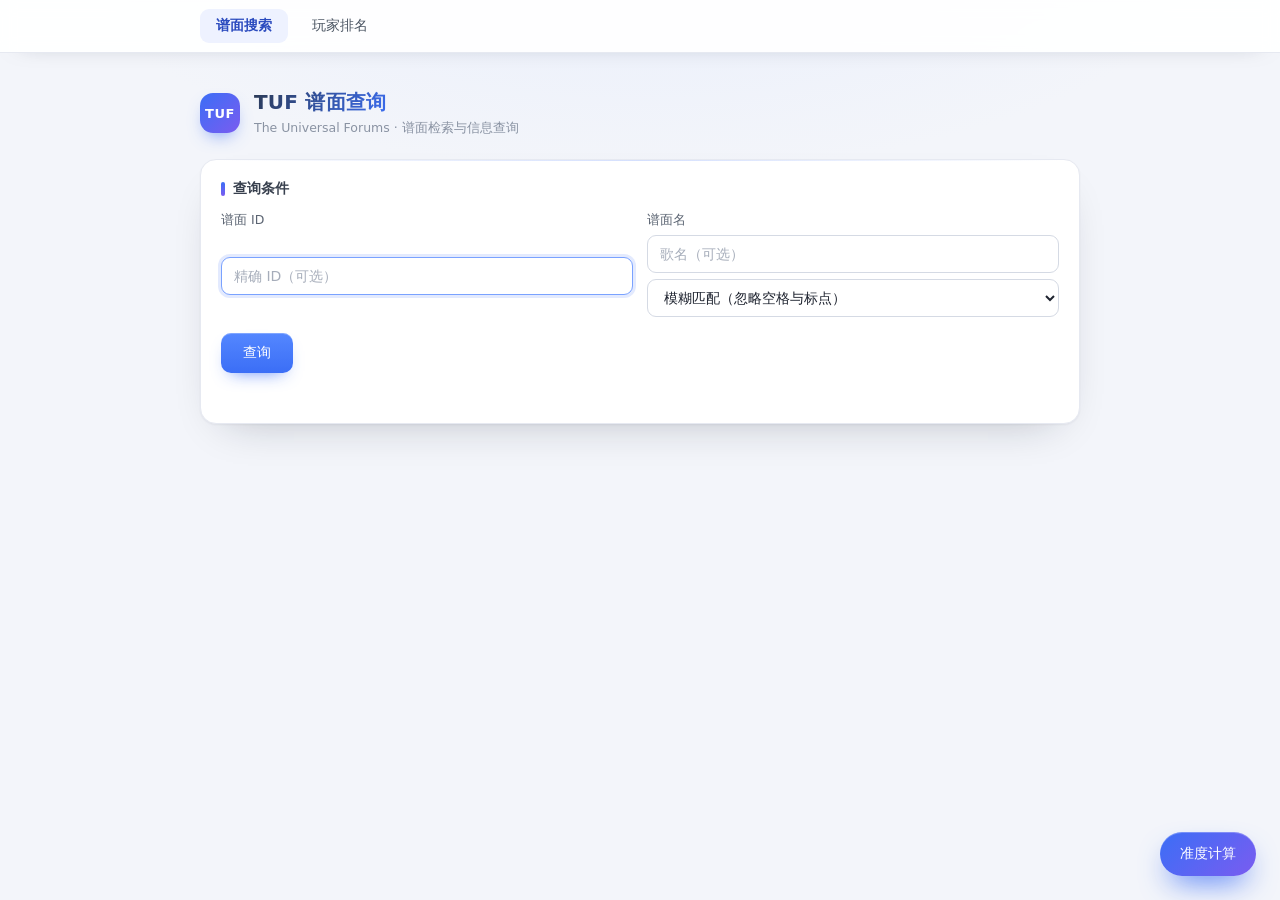
==== commit c2c774a2: "界面立体感与动画优化" ====
--- a/index.html
+++ b/index.html
@@ -766,6 +766,128 @@
       height: 34px;
       padding: 0 16px;
       font-size: 13px;
+    }
+
+    @keyframes panelIn {
+      from {
+        opacity: 0;
+        transform: translateY(12px);
+      }
+      to {
+        opacity: 1;
+        transform: none;
+      }
+    }
+
+    @keyframes fadeSlide {
+      from {
+        opacity: 0;
+        transform: translateY(10px);
+      }
+      to {
+        opacity: 1;
+        transform: none;
+      }
+    }
+
+    @keyframes fadeIn {
+      from {
+        opacity: 0;
+      }
+      to {
+        opacity: 1;
+      }
+    }
+
+    @keyframes modalIn {
+      from {
+        opacity: 0;
+        transform: translateY(10px) scale(.97);
+      }
+      to {
+        opacity: 1;
+        transform: none;
+      }
+    }
+
+    @keyframes pulse {
+      0%, 100% {
+        opacity: 1;
+      }
+      50% {
+        opacity: .45;
+      }
+    }
+
+    .panel {
+      position: relative;
+      box-shadow:
+        inset 0 1px 0 rgba(255, 255, 255, .9),
+        0 1px 2px rgba(16, 24, 40, .05),
+        0 18px 44px -26px rgba(16, 24, 40, .32);
+      animation: panelIn .5s cubic-bezier(.2, .8, .3, 1) both;
+    }
+
+    .panel::before {
+      content: "";
+      position: absolute;
+      top: 0;
+      left: 18px;
+      right: 18px;
+      height: 1px;
+      background: linear-gradient(90deg, transparent, rgba(59, 110, 246, .22), transparent);
+      pointer-events: none;
+    }
+
+    .panel:nth-of-type(2) {
+      animation-delay: .07s;
+    }
+
+    .panel:nth-of-type(3) {
+      animation-delay: .14s;
+    }
+
+    .topNav {
+      transition: box-shadow .2s ease, background .2s ease;
+    }
+
+    .topNav.scrolled {
+      box-shadow: 0 10px 30px -16px rgba(16, 24, 40, .35);
+    }
+
+    .card.cardIn {
+      animation: fadeSlide .4s cubic-bezier(.2, .8, .3, 1) both;
+    }
+
+    .diffBadge {
+      transition: transform .12s ease, box-shadow .12s ease;
+    }
+
+    .diffBadge:hover {
+      transform: translateY(-1px);
+      box-shadow: 0 4px 10px -4px rgba(0, 0, 0, .35);
+    }
+
+    .accOverlay {
+      animation: fadeIn .18s ease;
+    }
+
+    .accModal {
+      animation: modalIn .24s cubic-bezier(.2, .9, .3, 1.1);
+    }
+
+    .loading {
+      animation: pulse 1.4s ease-in-out infinite;
+    }
+
+    @media (prefers-reduced-motion: reduce) {
+      *,
+      ::before,
+      ::after {
+        animation-duration: .01ms !important;
+        animation-iteration-count: 1 !important;
+        transition-duration: .01ms !important;
+      }
     }
 
     @media (max-width: 600px) {
@@ -1430,9 +1552,14 @@
 
     async function renderResults(base, results) {
       resultCards.innerHTML = "";
+      let index = 0;
       for (const level of results) {
         const difficulty = await resolveDifficulty(base, level);
-        resultCards.append(createLevelCard(base, level, difficulty));
+        const card = createLevelCard(base, level, difficulty);
+        card.classList.add("cardIn");
+        card.style.animationDelay = `${index * 30}ms`;
+        index += 1;
+        resultCards.append(card);
       }
       sortRenderedCards();
     }
@@ -1533,6 +1660,7 @@
       queryBtn.disabled = true;
       statusEl.textContent = "查询中…";
       statusEl.classList.remove("error");
+      statusEl.classList.add("loading");
 
       try {
         const data = await searchLevels(base, query, page);
@@ -1549,11 +1677,13 @@
         applyCardFilters();
         statusEl.textContent = `搜索成功：${query || "全部谱面"}`;
         statusEl.classList.remove("error");
+        statusEl.classList.remove("loading");
         resultEl.hidden = false;
       } catch (error) {
         resultEl.hidden = true;
         statusEl.textContent = `查询失败：${error.message}。线上部署请确认 functions/ 代理已生效，本地请通过 HTTP 服务器打开。`;
         statusEl.classList.add("error");
+        statusEl.classList.remove("loading");
       } finally {
         queryBtn.disabled = false;
       }
@@ -1578,6 +1708,7 @@
         searchState = null;
         statusEl.textContent = "查询中…";
         statusEl.classList.remove("error");
+        statusEl.classList.add("loading");
         try {
           const endpoint = /^\d+$/.test(id)
             ? `/v2/database/levels/byId/${encodeURIComponent(id)}`
@@ -1595,11 +1726,13 @@
           resultMeta.textContent = `谱面 ID ${id}`;
           statusEl.textContent = `查询成功：${endpoint}`;
           statusEl.classList.remove("error");
+          statusEl.classList.remove("loading");
           resultEl.hidden = false;
         } catch (error) {
           resultEl.hidden = true;
           statusEl.textContent = `查询失败：${error.message}。线上部署请确认 functions/ 代理已生效，本地请通过 HTTP 服务器打开。`;
           statusEl.classList.add("error");
+          statusEl.classList.remove("loading");
         } finally {
           queryBtn.disabled = false;
         }
@@ -1812,6 +1945,13 @@
     if (location.protocol !== "file:") {
       idInput.focus();
     }
+
+    const topNavEl = document.querySelector(".topNav");
+    if (topNavEl) {
+      addEventListener("scroll", () => {
+        topNavEl.classList.toggle("scrolled", window.scrollY > 8);
+      }, { passive: true });
+    }
   </script>
 </body>
 
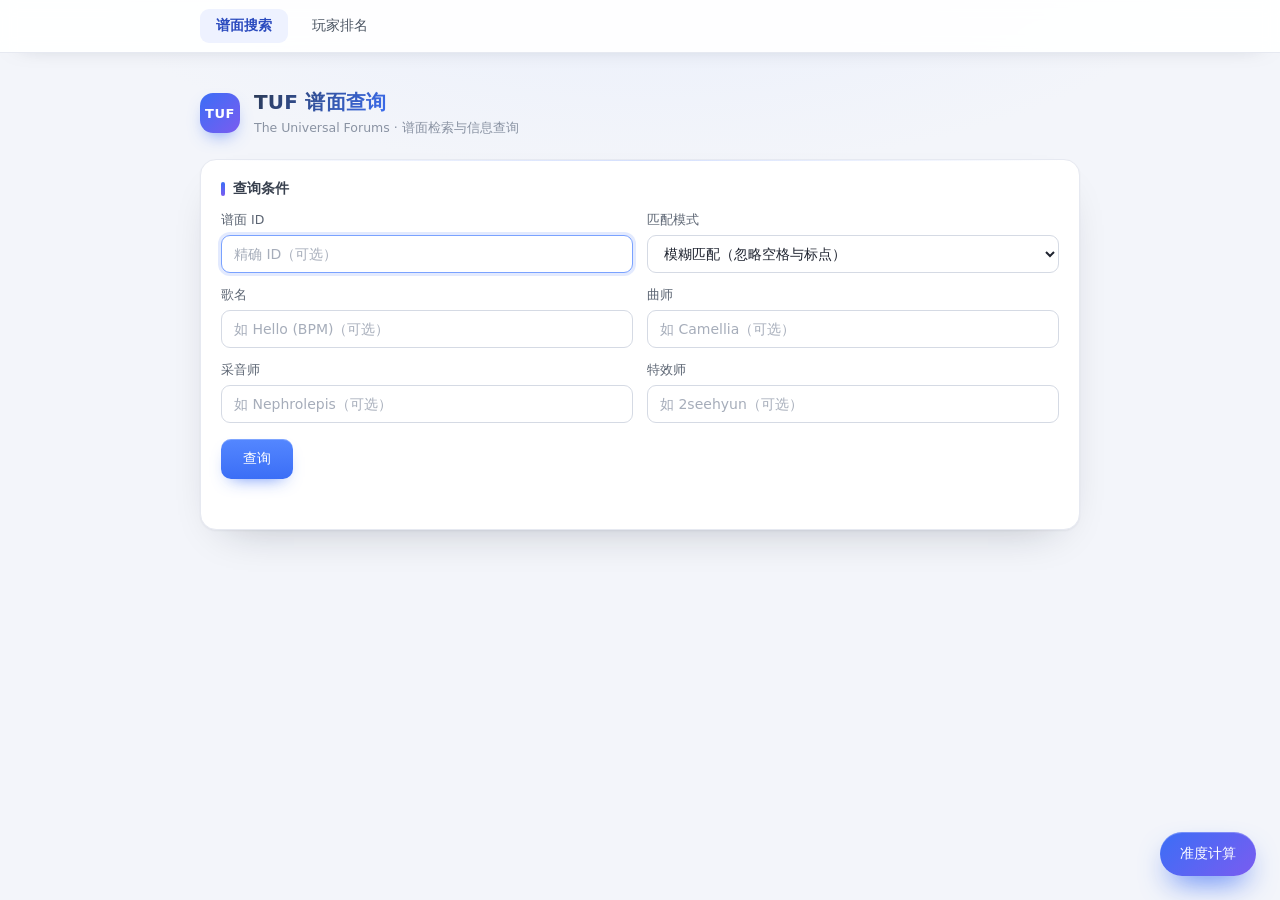
==== commit 7fb84e95: "搜索栏改为歌名/曲师/采音师/特效师四栏组合搜索" ====
--- a/index.html
+++ b/index.html
@@ -5,910 +5,8 @@
   <meta charset="UTF-8">
   <meta name="viewport" content="width=device-width, initial-scale=1.0">
   <title>TUF 谱面查询</title>
-  <style>
-    :root {
-      --bg: #f3f5fa;
-      --panel: #ffffff;
-      --border: #e6e9f1;
-      --text: #1f2430;
-      --muted: #6b7280;
-      --faint: #8a93a3;
-      --accent: #3b6ef6;
-      --accent-dark: #2f5ce0;
-      --accent-soft: #eef2ff;
-      --danger: #d14343;
-      --radius: 14px;
-    }
-
-    * {
-      box-sizing: border-box;
-    }
-
-    body {
-      margin: 0;
-      font-family: system-ui, -apple-system, "Segoe UI", "Microsoft YaHei", sans-serif;
-      background: radial-gradient(1100px 480px at 50% -10%, #e8eefc 0%, var(--bg) 55%);
-      min-height: 100vh;
-      color: var(--text);
-      -webkit-font-smoothing: antialiased;
-    }
-
-    header {
-      max-width: 920px;
-      margin: 0 auto;
-      padding: 36px 20px 0;
-    }
-
-    .brand {
-      display: flex;
-      align-items: center;
-      gap: 14px;
-    }
-
-    .brandMark {
-      width: 40px;
-      height: 40px;
-      border-radius: 13px;
-      background: linear-gradient(135deg, #3b6ef6, #7a5cf0);
-      display: grid;
-      place-items: center;
-      color: #fff;
-      font-weight: 700;
-      font-size: 13px;
-      letter-spacing: .5px;
-      box-shadow: 0 8px 18px -8px rgba(59, 110, 246, .8);
-    }
-
-    h1 {
-      margin: 0;
-      font-size: 20px;
-      letter-spacing: .2px;
-    }
-
-    .subtitle {
-      margin: 4px 0 0;
-      font-size: 12.5px;
-      color: var(--faint);
-    }
-
-    main {
-      max-width: 920px;
-      margin: 0 auto;
-      padding: 22px 20px 48px;
-      display: grid;
-      gap: 18px;
-    }
-
-    .panel {
-      background: var(--panel);
-      border: 1px solid var(--border);
-      border-radius: var(--radius);
-      padding: 20px;
-      box-shadow: 0 1px 2px rgba(16, 24, 40, .04), 0 10px 28px -22px rgba(16, 24, 40, .35);
-    }
-
-    .panelTitle {
-      margin: 0 0 14px;
-      font-size: 14px;
-      font-weight: 600;
-      color: #38404e;
-      display: flex;
-      align-items: center;
-      gap: 8px;
-    }
-
-    .panelTitle::before {
-      content: "";
-      width: 4px;
-      height: 14px;
-      border-radius: 2px;
-      background: linear-gradient(180deg, #3b6ef6, #7a5cf0);
-    }
-
-    .row {
-      display: grid;
-      gap: 14px;
-      grid-template-columns: 1fr 1fr;
-    }
-
-    .stack {
-      display: grid;
-      gap: 14px;
-    }
-
-    label {
-      display: grid;
-      gap: 6px;
-      font-size: 12.5px;
-      color: #5b6472;
-    }
-
-    input,
-    select {
-      height: 38px;
-      padding: 0 12px;
-      border: 1px solid #d5dae4;
-      border-radius: 9px;
-      font-size: 14px;
-      font-family: inherit;
-      color: var(--text);
-      background: #fff;
-      transition: border-color .15s ease, box-shadow .15s ease;
-    }
-
-    input::placeholder {
-      color: #a6adba;
-    }
-
-    input:focus,
-    select:focus {
-      outline: none;
-      border-color: #7aa2ff;
-      box-shadow: 0 0 0 3px rgba(59, 110, 246, .14);
-    }
-
-    .filterGroup + .filterGroup {
-      margin-top: 18px;
-    }
-
-    .filterGroup h3 {
-      margin: 0 0 10px;
-      font-size: 12.5px;
-      font-weight: 600;
-      color: #6b7280;
-      letter-spacing: .2px;
-    }
-
-    .filterGrid {
-      display: grid;
-      grid-template-columns: 1fr 1fr;
-      gap: 12px;
-    }
-
-    .timeGrid {
-      grid-template-columns: repeat(3, 1fr);
-    }
-
-    .checks {
-      display: flex;
-      flex-wrap: wrap;
-      gap: 10px;
-    }
-
-    .check {
-      display: inline-flex;
-      align-items: center;
-      gap: 8px;
-      padding: 8px 14px;
-      border: 1px solid #dde2ec;
-      border-radius: 999px;
-      background: #f8fafc;
-      font-size: 13px;
-      color: #4b5563;
-      cursor: pointer;
-      user-select: none;
-      transition: border-color .15s ease, background .15s ease, color .15s ease;
-    }
-
-    .check input {
-      width: 15px;
-      height: 15px;
-      padding: 0;
-      margin: 0;
-      accent-color: var(--accent);
-    }
-
-    .check:has(input:checked) {
-      border-color: #9db6ff;
-      background: var(--accent-soft);
-      color: #2b4bbf;
-    }
-
-    button {
-      height: 40px;
-      padding: 0 22px;
-      border: 0;
-      border-radius: 10px;
-      background: linear-gradient(180deg, #4a7bf8, #3b6ef6);
-      color: #fff;
-      font-size: 14px;
-      font-family: inherit;
-      cursor: pointer;
-      box-shadow: 0 8px 18px -10px rgba(59, 110, 246, .9);
-      transition: background .15s ease, transform .1s ease, box-shadow .15s ease;
-    }
-
-    button:hover:not(:disabled) {
-      background: linear-gradient(180deg, #3f70f0, var(--accent-dark));
-    }
-
-    button:active:not(:disabled) {
-      transform: translateY(1px);
-    }
-
-    button:disabled {
-      opacity: .55;
-      cursor: default;
-      box-shadow: none;
-    }
-
-    #queryBtn {
-      margin-top: 16px;
-    }
-
-    #status {
-      margin: 12px 0 0;
-      font-size: 13px;
-      color: var(--muted);
-      min-height: 18px;
-    }
-
-    #status.error {
-      color: var(--danger);
-    }
-
-    #resultMeta {
-      margin: 0 0 10px;
-      font-size: 13px;
-      color: var(--muted);
-    }
-
-    #result {
-      scroll-margin-top: 62px;
-    }
-
-    .card {
-      background: #fbfcfe;
-      border: 1px solid #e8ebf3;
-      border-radius: 12px;
-      padding: 16px 18px;
-      margin-top: 14px;
-      transition: border-color .15s ease, box-shadow .15s ease;
-    }
-
-    .card:hover {
-      border-color: #d8def0;
-      box-shadow: 0 12px 30px -22px rgba(16, 24, 40, .5);
-    }
-
-    .card.clickable {
-      cursor: pointer;
-    }
-
-    #resultCards .card:first-child {
-      margin-top: 0;
-    }
-
-    dl {
-      margin: 0;
-      display: grid;
-      grid-template-columns: 112px 1fr;
-      gap: 8px 14px;
-      font-size: 14px;
-    }
-
-    dt {
-      color: #7a8290;
-    }
-
-    dd {
-      margin: 0;
-      word-break: break-word;
-    }
-
-    .ratingList {
-      margin: 0;
-      padding-left: 18px;
-      display: grid;
-      gap: 6px;
-      font-size: 14px;
-    }
-
-    .cdnRow {
-      margin-top: 14px;
-      display: flex;
-      align-items: center;
-      gap: 10px;
-    }
-
-    .cdnBox {
-      height: 30px;
-      padding: 0 14px;
-      border: 1px solid #c7d2fe;
-      border-radius: 8px;
-      background: var(--accent-soft);
-      color: #3455d0;
-      font-size: 12.5px;
-      box-shadow: none;
-    }
-
-    .cdnBox:hover:not(:disabled) {
-      background: #e0e7ff;
-    }
-
-    .cdnStatus {
-      font-size: 12.5px;
-      color: var(--muted);
-    }
-
-    .cdnStatus.error {
-      color: var(--danger);
-    }
-
-    details {
-      margin-top: 14px;
-      font-size: 13px;
-    }
-
-    summary {
-      cursor: pointer;
-      color: var(--muted);
-    }
-
-    summary:hover {
-      color: #38404e;
-    }
-
-    pre {
-      overflow: auto;
-      max-height: 320px;
-      background: #f2f4f8;
-      padding: 14px;
-      border-radius: 10px;
-      font-size: 12.5px;
-    }
-
-    #pager {
-      margin-top: 18px;
-      display: flex;
-      align-items: center;
-      gap: 12px;
-    }
-
-    #pager button {
-      height: 36px;
-      padding: 0 18px;
-      background: #fff;
-      color: #3455d0;
-      border: 1px solid #c7d2fe;
-      box-shadow: none;
-    }
-
-    #pager button:hover:not(:disabled) {
-      background: var(--accent-soft);
-    }
-
-    .hint {
-      margin: 14px 0 0;
-      font-size: 12px;
-      line-height: 1.7;
-      color: var(--faint);
-    }
-
-    .topNav {
-      position: sticky;
-      top: 0;
-      z-index: 50;
-      background: rgba(255, 255, 255, .9);
-      backdrop-filter: blur(8px);
-      border-bottom: 1px solid var(--border);
-    }
-
-    .topNavInner {
-      max-width: 920px;
-      margin: 0 auto;
-      padding: 0 20px;
-      height: 52px;
-      display: flex;
-      align-items: center;
-      gap: 8px;
-    }
-
-    .topNavLink {
-      display: inline-flex;
-      align-items: center;
-      height: 34px;
-      padding: 0 16px;
-      border-radius: 9px;
-      font-size: 14px;
-      color: #4b5563;
-      text-decoration: none;
-      transition: background .15s ease, color .15s ease;
-    }
-
-    .topNavLink:hover {
-      background: #f1f4fb;
-      color: var(--text);
-    }
-
-    .topNavLink.active {
-      background: var(--accent-soft);
-      color: #2b4bbf;
-      font-weight: 600;
-    }
-
-    .accFab {
-      position: fixed;
-      right: 24px;
-      bottom: 24px;
-      z-index: 200;
-      height: 44px;
-      padding: 0 20px;
-      border-radius: 999px;
-      background: linear-gradient(135deg, #3b6ef6, #7a5cf0);
-      color: #fff;
-      font-size: 14px;
-      box-shadow: 0 12px 26px -10px rgba(59, 110, 246, .9);
-    }
-
-    .accFab:hover:not(:disabled) {
-      background: linear-gradient(135deg, #3f70f0, var(--accent-dark));
-    }
-
-    .accOverlay {
-      position: fixed;
-      inset: 0;
-      z-index: 300;
-      background: rgba(15, 23, 42, .45);
-      display: grid;
-      place-items: center;
-      padding: 20px;
-    }
-
-    .accOverlay[hidden] {
-      display: none;
-    }
-
-    .accModal {
-      width: 100%;
-      max-width: 420px;
-      background: var(--panel);
-      border: 1px solid var(--border);
-      border-radius: var(--radius);
-      padding: 20px;
-      box-shadow: 0 24px 60px -20px rgba(16, 24, 40, .5);
-    }
-
-    .accHead {
-      display: flex;
-      align-items: center;
-      justify-content: space-between;
-      gap: 10px;
-    }
-
-    .accHead h3 {
-      margin: 0;
-      font-size: 15px;
-      font-weight: 600;
-      color: #38404e;
-      display: flex;
-      align-items: center;
-      gap: 8px;
-    }
-
-    .accHead h3::before {
-      content: "";
-      width: 4px;
-      height: 14px;
-      border-radius: 2px;
-      background: linear-gradient(180deg, #3b6ef6, #7a5cf0);
-    }
-
-    .accClose {
-      height: 30px;
-      width: 30px;
-      padding: 0;
-      border-radius: 8px;
-      background: #f2f4f8;
-      color: #5b6472;
-      font-size: 16px;
-      line-height: 1;
-      box-shadow: none;
-    }
-
-    .accClose:hover:not(:disabled) {
-      background: #e6e9f1;
-    }
-
-    .accGrid {
-      display: grid;
-      grid-template-columns: 1fr 1fr;
-      gap: 12px;
-      margin-top: 16px;
-    }
-
-    .accActions {
-      display: flex;
-      gap: 10px;
-      margin-top: 16px;
-    }
-
-    .accActions button {
-      flex: 1;
-    }
-
-    .accGhost {
-      background: #fff;
-      color: #3455d0;
-      border: 1px solid #c7d2fe;
-      box-shadow: none;
-    }
-
-    .accGhost:hover:not(:disabled) {
-      background: var(--accent-soft);
-    }
-
-    .accResult {
-      margin: 14px 0 0;
-      padding: 12px 14px;
-      border-radius: 10px;
-      background: var(--accent-soft);
-      color: #2b4bbf;
-      font-size: 15px;
-      font-weight: 600;
-      font-variant-numeric: tabular-nums;
-    }
-
-    .accResult.error {
-      background: #fdecec;
-      color: var(--danger);
-    }
-
-    .accHint {
-      margin: 12px 0 0;
-      font-size: 12px;
-      line-height: 1.6;
-      color: var(--faint);
-    }
-
-    ::selection {
-      background: #c7d7ff;
-    }
-
-    ::-webkit-scrollbar {
-      width: 10px;
-      height: 10px;
-    }
-
-    ::-webkit-scrollbar-thumb {
-      background: #c9d2e3;
-      border: 2px solid transparent;
-      border-radius: 999px;
-      background-clip: padding-box;
-    }
-
-    ::-webkit-scrollbar-thumb:hover {
-      background: #aab6cf;
-      border: 2px solid transparent;
-      background-clip: padding-box;
-    }
-
-    ::-webkit-scrollbar-track {
-      background: transparent;
-    }
-
-    body {
-      background:
-        radial-gradient(1100px 480px at 50% -10%, #e8eefc 0%, var(--bg) 55%),
-        radial-gradient(900px 520px at 100% 100%, #f1ecff 0%, rgba(241, 236, 255, 0) 60%);
-      background-attachment: fixed;
-    }
-
-    .panel {
-      border-radius: 16px;
-      box-shadow: 0 1px 2px rgba(16, 24, 40, .05), 0 18px 44px -26px rgba(16, 24, 40, .3);
-    }
-
-    .topNav {
-      background: rgba(255, 255, 255, .92);
-      box-shadow: 0 8px 24px -22px rgba(16, 24, 40, .55);
-    }
-
-    @supports ((-webkit-background-clip: text) or (background-clip: text)) {
-      h1 {
-        background: linear-gradient(120deg, #2b3a55, #3b6ef6 55%, #7a5cf0);
-        -webkit-background-clip: text;
-        background-clip: text;
-        -webkit-text-fill-color: transparent;
-      }
-    }
-
-    input,
-    select {
-      transition: border-color .15s ease, box-shadow .15s ease;
-    }
-
-    input:hover,
-    select:hover {
-      border-color: #b9c4dd;
-    }
-
-    button {
-      background: linear-gradient(180deg, #5487ff, #3b6ef6);
-      box-shadow: inset 0 1px 0 rgba(255, 255, 255, .25), 0 8px 18px -10px rgba(59, 110, 246, .9);
-    }
-
-    button:hover:not(:disabled) {
-      transform: translateY(-1px);
-      box-shadow: inset 0 1px 0 rgba(255, 255, 255, .25), 0 12px 24px -10px rgba(59, 110, 246, .95);
-    }
-
-    button:active:not(:disabled) {
-      transform: translateY(0);
-    }
-
-    button:focus-visible,
-    a:focus-visible,
-    summary:focus-visible {
-      outline: 2px solid #7aa2ff;
-      outline-offset: 2px;
-    }
-
-    .check {
-      transition: border-color .15s ease, background .15s ease, color .15s ease, box-shadow .15s ease;
-    }
-
-    .check:hover {
-      border-color: #c3d2f5;
-      box-shadow: 0 3px 10px -6px rgba(59, 110, 246, .5);
-    }
-
-    .card {
-      transition: border-color .15s ease, box-shadow .15s ease, transform .15s ease;
-    }
-
-    .card:hover {
-      transform: translateY(-2px);
-      box-shadow: 0 20px 40px -24px rgba(16, 24, 40, .5);
-    }
-
-    .diffBadge {
-      display: inline-flex;
-      align-items: center;
-      gap: 6px;
-      height: 24px;
-      padding: 0 10px;
-      border-radius: 999px;
-      font-size: 12.5px;
-      font-weight: 600;
-      line-height: 1;
-    }
-
-    .diffBadge img {
-      width: 15px;
-      height: 15px;
-      display: block;
-    }
-
-    .accOverlay {
-      backdrop-filter: blur(4px);
-    }
-
-    .accFab {
-      box-shadow: inset 0 1px 0 rgba(255, 255, 255, .25), 0 14px 30px -10px rgba(59, 110, 246, .95);
-    }
-
-    .accFab:hover:not(:disabled) {
-      transform: translateY(-2px);
-    }
-
-    #pager button {
-      border-radius: 999px;
-      font-weight: 600;
-    }
-
-    #pager {
-      display: grid;
-      gap: 10px;
-      justify-items: start;
-    }
-
-    #pageNumbers {
-      display: inline-flex;
-      align-items: center;
-      flex-wrap: wrap;
-      gap: 6px;
-    }
-
-    #pageNumbers button {
-      height: 34px;
-      min-width: 38px;
-      padding: 0 12px;
-      border: 1px solid #c7d2fe;
-      border-radius: 999px;
-      background: #fff;
-      color: #3455d0;
-      font-size: 13.5px;
-      font-variant-numeric: tabular-nums;
-      box-shadow: none;
-    }
-
-    #pageNumbers button:hover:not(:disabled):not(.currentPage) {
-      background: var(--accent-soft);
-      transform: none;
-    }
-
-    #pageNumbers button.currentPage {
-      background: linear-gradient(135deg, #4a7bf8, #3b6ef6);
-      border-color: transparent;
-      color: #fff;
-      cursor: default;
-    }
-
-    #pageNumbers button:disabled {
-      opacity: .5;
-      cursor: default;
-    }
-
-    .pageDots {
-      color: var(--faint);
-      font-size: 13px;
-    }
-
-    .jumpRow {
-      display: flex;
-      align-items: center;
-      gap: 8px;
-    }
-
-    .jumpLabel,
-    .jumpUnit {
-      font-size: 13px;
-      color: var(--muted);
-    }
-
-    .jumpRow input {
-      width: 90px;
-      height: 34px;
-    }
-
-    #jumpBtn {
-      height: 34px;
-      padding: 0 16px;
-      font-size: 13px;
-    }
-
-    @keyframes panelIn {
-      from {
-        opacity: 0;
-        transform: translateY(12px);
-      }
-      to {
-        opacity: 1;
-        transform: none;
-      }
-    }
-
-    @keyframes fadeSlide {
-      from {
-        opacity: 0;
-        transform: translateY(10px);
-      }
-      to {
-        opacity: 1;
-        transform: none;
-      }
-    }
-
-    @keyframes fadeIn {
-      from {
-        opacity: 0;
-      }
-      to {
-        opacity: 1;
-      }
-    }
-
-    @keyframes modalIn {
-      from {
-        opacity: 0;
-        transform: translateY(10px) scale(.97);
-      }
-      to {
-        opacity: 1;
-        transform: none;
-      }
-    }
-
-    @keyframes pulse {
-      0%, 100% {
-        opacity: 1;
-      }
-      50% {
-        opacity: .45;
-      }
-    }
-
-    .panel {
-      position: relative;
-      box-shadow:
-        inset 0 1px 0 rgba(255, 255, 255, .9),
-        0 1px 2px rgba(16, 24, 40, .05),
-        0 18px 44px -26px rgba(16, 24, 40, .32);
-      animation: panelIn .5s cubic-bezier(.2, .8, .3, 1) both;
-    }
-
-    .panel::before {
-      content: "";
-      position: absolute;
-      top: 0;
-      left: 18px;
-      right: 18px;
-      height: 1px;
-      background: linear-gradient(90deg, transparent, rgba(59, 110, 246, .22), transparent);
-      pointer-events: none;
-    }
-
-    .panel:nth-of-type(2) {
-      animation-delay: .07s;
-    }
-
-    .panel:nth-of-type(3) {
-      animation-delay: .14s;
-    }
-
-    .topNav {
-      transition: box-shadow .2s ease, background .2s ease;
-    }
-
-    .topNav.scrolled {
-      box-shadow: 0 10px 30px -16px rgba(16, 24, 40, .35);
-    }
-
-    .card.cardIn {
-      animation: fadeSlide .4s cubic-bezier(.2, .8, .3, 1) both;
-    }
-
-    .diffBadge {
-      transition: transform .12s ease, box-shadow .12s ease;
-    }
-
-    .diffBadge:hover {
-      transform: translateY(-1px);
-      box-shadow: 0 4px 10px -4px rgba(0, 0, 0, .35);
-    }
-
-    .accOverlay {
-      animation: fadeIn .18s ease;
-    }
-
-    .accModal {
-      animation: modalIn .24s cubic-bezier(.2, .9, .3, 1.1);
-    }
-
-    .loading {
-      animation: pulse 1.4s ease-in-out infinite;
-    }
-
-    @media (prefers-reduced-motion: reduce) {
-      *,
-      ::before,
-      ::after {
-        animation-duration: .01ms !important;
-        animation-iteration-count: 1 !important;
-        transition-duration: .01ms !important;
-      }
-    }
-
-    @media (max-width: 600px) {
-      header {
-        padding-top: 24px;
-      }
-
-      .row,
-      .filterGrid {
-        grid-template-columns: 1fr;
-      }
-
-      dl {
-        grid-template-columns: 92px 1fr;
-      }
-
-      .panel {
-        padding: 16px;
-      }
-    }
-  </style>
+  <link rel="stylesheet" href="assets/common.css">
+  <link rel="stylesheet" href="assets/index.css">
 </head>
 
 <body>
@@ -935,12 +33,27 @@
           <label>谱面 ID
             <input id="levelId" placeholder="精确 ID（可选）">
           </label>
-          <label>谱面名
-            <input id="songName" placeholder="歌名（可选）">
+          <label>匹配模式
             <select id="matchMode">
               <option value="fuzzy">模糊匹配（忽略空格与标点）</option>
               <option value="exact">精确匹配（空格标点须正确，可截断）</option>
             </select>
+          </label>
+        </div>
+        <div class="row">
+          <label>歌名
+            <input id="songName" placeholder="如 Hello (BPM)（可选）">
+          </label>
+          <label>曲师
+            <input id="artistName" placeholder="如 Camellia（可选）">
+          </label>
+        </div>
+        <div class="row">
+          <label>采音师
+            <input id="charterName" placeholder="如 Nephrolepis（可选）">
+          </label>
+          <label>特效师
+            <input id="vfxerName" placeholder="如 2seehyun（可选）">
           </label>
         </div>
       </div>
@@ -1025,14 +138,7 @@
 
       <div class="filterGroup">
         <h3>特殊难度（勾选才展示）</h3>
-        <div class="checks">
-          <label class="check"><input id="diffUnranked" type="checkbox"> Unranked</label>
-          <label class="check"><input id="diffImpossible" type="checkbox"> Impossible</label>
-          <label class="check"><input id="diffCensored" type="checkbox"> Censored</label>
-          <label class="check"><input id="diffP0" type="checkbox"> P0</label>
-          <label class="check"><input id="diffGq" type="checkbox"> GQ</label>
-          <label class="check"><input id="diffUq" type="checkbox"> UQ</label>
-        </div>
+        <div class="checks" id="diffChecks"></div>
       </div>
 
       <div class="filterGroup">
@@ -1062,7 +168,7 @@
         </div>
       </div>
 
-      <p class="hint">模糊匹配按空格分词（标点忽略），每个词需作为连续片段出现在歌名中，词之间可省略其他内容（如 hello bpm → Hello (BPM)）；精确匹配须保持原空格与标点，但可只输入一部分（如 Hello (BPM）。难度范围按 P1~P20 → G1~G20 → U1~U20 排序（如 P5、G10、U20），范围外的谱面在本页内隐藏。未勾选的特殊难度在本页内隐藏（以上过滤不影响服务端分页总数）。</p>
+      <p class="hint">模糊匹配按空格分词（标点忽略），歌名的词匹配谱面相关信息，曲师 / 采音师 / 特效师的词按对应字段匹配，词之间可省略其他内容；精确匹配须保持原空格与标点、可只输入一部分（如 Hello (BPM），按对应字段部分匹配。四个搜索栏可同时填写（AND 组合）。难度范围按 P1~P20 → G1~G20 → U1~U20 排序（如 P5、G10、U20），范围外的谱面在本页内隐藏。未勾选的特殊难度在本页内隐藏（以上过滤不影响服务端分页总数）。</p>
     </section>
 
     <section class="panel" id="result" hidden>
@@ -1099,16 +205,15 @@
     </div>
   </div>
 
+  <script src="assets/common.js"></script>
   <script>
-    const LOCAL_HOSTS = ["localhost", "127.0.0.1", "::1", "[::1]"];
-    const DIRECT_API_BASE = "https://api.tuforums.com";
-    const DEFAULT_BASE = LOCAL_HOSTS.includes(location.hostname) ? DIRECT_API_BASE : "";
     const SEARCH_LIMIT = 20;
-
-    const API_BASE = DEFAULT_BASE.replace(/\/+$/, "");
 
     const idInput = document.getElementById("levelId");
     const songInput = document.getElementById("songName");
+    const artistInput = document.getElementById("artistName");
+    const charterInput = document.getElementById("charterName");
+    const vfxerInput = document.getElementById("vfxerName");
     const matchModeInput = document.getElementById("matchMode");
     const queryBtn = document.getElementById("queryBtn");
     const statusEl = document.getElementById("status");
@@ -1133,12 +238,7 @@
     const sortIdInput = document.getElementById("sortId");
     const sortTimeInput = document.getElementById("sortTime");
     const sortTilesInput = document.getElementById("sortTiles");
-    const diffUnrankedInput = document.getElementById("diffUnranked");
-    const diffImpossibleInput = document.getElementById("diffImpossible");
-    const diffCensoredInput = document.getElementById("diffCensored");
-    const diffP0Input = document.getElementById("diffP0");
-    const diffGqInput = document.getElementById("diffGq");
-    const diffUqInput = document.getElementById("diffUq");
+    const diffChecks = document.getElementById("diffChecks");
     const pager = document.getElementById("pager");
     const pageNumbers = document.getElementById("pageNumbers");
     const jumpInput = document.getElementById("jumpInput");
@@ -1147,59 +247,47 @@
     let searchState = null;
     let filterTimer = null;
     let lastPages = 1;
-
-    function toText(value) {
-      if (value == null) return null;
-      if (Array.isArray(value)) {
-        const parts = value.map(toText).filter((part) => part != null && part !== "");
-        return parts.length ? parts.join(", ") : null;
-      }
-      if (typeof value === "object") {
-        const inner = value.name ?? value.displayName ?? value.title;
-        return inner == null ? null : String(inner);
-      }
-      const text = String(value);
-      return text.trim() === "" ? null : text;
-    }
+    let searchToken = 0;
+    let scannedLevels = [];
+    let eligibleLevels = [];
+    let serverTotal = 0;
+    let serverExhausted = false;
+
+    const SPECIAL_DIFFICULTY_GROUPS = [
+      { key: "Unranked", match: (name) => /^unranked$/i.test(name) },
+      { key: "Impossible", match: (name) => /^impossible$/i.test(name) },
+      { key: "Censored", match: (name) => /^censored$/i.test(name) },
+      { key: "P0", match: (name) => /^p0$/i.test(name) },
+      { key: "GQ", match: (name) => /^gq/i.test(name) },
+      { key: "UQ", match: (name) => /^uq/i.test(name) }
+    ];
+    const specialDifficultyInputs = [];
+
+    async function buildSpecialDifficultyInputs() {
+      const list = await loadDifficulties(API_BASE);
+      for (const group of SPECIAL_DIFFICULTY_GROUPS) {
+        const ids = (Array.isArray(list) ? list : [])
+          .filter((item) => group.match(String(item.name ?? "")))
+          .map((item) => String(item.id));
+        const input = document.createElement("input");
+        input.type = "checkbox";
+        const label = document.createElement("label");
+        label.className = "check";
+        label.append(input, document.createTextNode(group.key));
+        input.addEventListener("change", () => {
+          if (!filterPanel.hidden) refreshFiltered();
+        });
+        diffChecks.append(label);
+        specialDifficultyInputs.push({ ids, input });
+      }
+    }
+
+    buildSpecialDifficultyInputs();
 
     function normalizeText(value) {
       return String(value ?? "")
         .toLowerCase()
         .replace(/[^\p{L}\p{N}]+/gu, "");
-    }
-
-    function formatDuration(seconds) {
-      const total = Math.floor(Number(seconds));
-      if (!Number.isFinite(total) || total <= 0) return null;
-      const minutes = Math.floor(total / 60);
-      const rest = total % 60;
-      return `${minutes}:${String(rest).padStart(2, "0")}`;
-    }
-
-    const difficultiesCache = new Map();
-
-    async function loadDifficulties(base) {
-      if (difficultiesCache.has(base)) return difficultiesCache.get(base);
-      const promise = fetch(`${base}/v2/database/difficulties`, {
-        credentials: "include",
-        headers: { Accept: "application/json" }
-      })
-        .then((res) => (res.ok ? res.json() : []))
-        .catch(() => []);
-      difficultiesCache.set(base, promise);
-      return promise;
-    }
-
-    async function resolveDifficulty(base, level) {
-      if (level.difficulty) return level.difficulty;
-      const diffId = level.diffId ?? level.difficultyId;
-      if (diffId == null) return null;
-      const list = await loadDifficulties(base);
-      return (
-        (Array.isArray(list) ? list : []).find(
-          (item) => String(item.id) === String(diffId)
-        ) ?? null
-      );
     }
 
     async function loadRatingDetails(base, levelId) {
@@ -1340,33 +428,6 @@
       return row;
     }
 
-    function badgeTextColor(hex) {
-      const match = String(hex ?? "").replace("#", "");
-      if (!/^[0-9a-fA-F]{6}$/.test(match)) return "#fff";
-      const red = parseInt(match.slice(0, 2), 16);
-      const green = parseInt(match.slice(2, 4), 16);
-      const blue = parseInt(match.slice(4, 6), 16);
-      return 0.299 * red + 0.587 * green + 0.114 * blue > 160 ? "#1f2430" : "#fff";
-    }
-
-    function createDiffBadge(difficulty, name) {
-      const badge = document.createElement("span");
-      badge.className = "diffBadge";
-      const color = toText(difficulty.color) || "#6b7280";
-      badge.style.background = color;
-      badge.style.color = badgeTextColor(color);
-      const icon = toText(difficulty.icon);
-      if (icon) {
-        const img = document.createElement("img");
-        img.src = icon;
-        img.alt = "";
-        img.loading = "lazy";
-        badge.append(img);
-      }
-      badge.append(document.createTextNode(name));
-      return badge;
-    }
-
     function createLevelCard(base, level, difficulty, options = {}) {
       const card = document.createElement("section");
       card.className = "card";
@@ -1472,16 +533,41 @@
       if (maxId != null) filters.push(`id:<=${Math.round(maxId)}`);
 
       const raw = songInput.value.trim();
-      if (!raw) return filters.join(", ");
-
-      if (matchModeInput.value === "exact") {
-        return [raw, ...filters].join(", ");
-      }
-
-      const tokens = fuzzyTokens(raw);
-      const clause = tokens.map((token) => `song:${token}`).join(", ");
-      if (!clause) return filters.join(", ");
-      return [clause, ...filters].join(", ");
+      const artist = artistInput.value.trim();
+      const charter = charterInput.value.trim();
+      const vfxer = vfxerInput.value.trim();
+      const exactMode = matchModeInput.value === "exact";
+
+      if (raw) {
+        if (exactMode) {
+          filters.push(`song:${raw}`);
+        } else {
+          for (const token of fuzzyTokens(raw)) filters.push(token);
+        }
+      }
+      if (artist) {
+        if (exactMode) {
+          filters.push(`artist:${artist}`);
+        } else {
+          for (const token of fuzzyTokens(artist)) filters.push(`artist:${token}`);
+        }
+      }
+      if (charter) {
+        if (exactMode) {
+          filters.push(`charter:${charter}`);
+        } else {
+          for (const token of fuzzyTokens(charter)) filters.push(`charter:${token}`);
+        }
+      }
+      if (vfxer) {
+        if (exactMode) {
+          filters.push(`vfxer:${vfxer}`);
+        } else {
+          for (const token of fuzzyTokens(vfxer)) filters.push(`vfxer:${token}`);
+        }
+      }
+
+      return filters.join(", ");
     }
 
     const sortControls = [
@@ -1535,10 +621,12 @@
         .forEach((card) => resultCards.append(card));
     }
 
-    async function searchLevels(base, query, page) {
+    async function fetchLevelsChunk(token) {
+      const base = API_BASE;
+      const query = buildQuery();
       const params = new URLSearchParams({
         limit: String(SEARCH_LIMIT),
-        offset: String((page - 1) * SEARCH_LIMIT),
+        offset: String(scannedLevels.length),
         sort: buildSortParam()
       });
       if (query) params.set("query", query);
@@ -1547,31 +635,229 @@
         headers: { Accept: "application/json" }
       });
       if (!res.ok) throw new Error(`HTTP ${res.status}`);
-      return res.json();
-    }
-
-    async function renderResults(base, results) {
+      const data = await res.json();
+      if (token !== searchToken) return null;
+      serverTotal = Number(data.total) || serverTotal;
+      const results = Array.isArray(data.results) ? data.results : [];
+      scannedLevels.push(...results);
+      const state = getFilterState();
+      for (const level of results) {
+        if (matchesFilters(levelFilterMeta(level), state)) {
+          eligibleLevels.push(level);
+        }
+      }
+      if (!results.length || scannedLevels.length >= serverTotal) {
+        serverExhausted = true;
+      }
+      return results.length;
+    }
+
+    async function ensureEligible(page, token) {
+      while (!serverExhausted && eligibleLevels.length < page * SEARCH_LIMIT) {
+        const got = await fetchLevelsChunk(token);
+        if (got === null) return false;
+      }
+      return true;
+    }
+
+    async function renderEligiblePage(page) {
+      const knownPages = Math.max(1, Math.ceil(eligibleLevels.length / SEARCH_LIMIT));
+      const safePage = serverExhausted
+        ? Math.min(Math.max(1, page), knownPages)
+        : Math.max(1, page);
+      searchState = { page: safePage };
+
+      const start = (safePage - 1) * SEARCH_LIMIT;
+      const slice = eligibleLevels.slice(start, start + SEARCH_LIMIT);
       resultCards.innerHTML = "";
       let index = 0;
-      for (const level of results) {
-        const difficulty = await resolveDifficulty(base, level);
-        const card = createLevelCard(base, level, difficulty);
+      for (const level of slice) {
+        const difficulty = await resolveDifficulty(API_BASE, level);
+        const card = createLevelCard(API_BASE, level, difficulty);
         card.classList.add("cardIn");
         card.style.animationDelay = `${index * 30}ms`;
         index += 1;
         resultCards.append(card);
       }
       sortRenderedCards();
-    }
-
-    const specialDifficultyInputs = [
-      { ids: ["0"], input: diffUnrankedInput },
-      { ids: ["10101"], input: diffImpossibleInput },
-      { ids: ["1000"], input: diffCensoredInput },
-      { ids: ["2355445"], input: diffP0Input },
-      { ids: ["61", "62", "63", "64", "65"], input: diffGqInput },
-      { ids: ["10010", "10011", "10002", "10004", "10006"], input: diffUqInput }
-    ];
+      updatePager(safePage);
+    }
+
+    function getFilterState() {
+      const exactMode = matchModeInput.value === "exact";
+      const excluded = new Set(
+        specialDifficultyInputs
+          .filter((item) => !item.input.checked)
+          .flatMap((item) => item.ids)
+      );
+      const minRank = parseDiffRank(minDiffInput.value);
+      const maxRank = parseDiffRank(maxDiffInput.value);
+      const diffRangeInvalid =
+        (minDiffInput.value.trim() && minRank == null) ||
+        (maxDiffInput.value.trim() && maxRank == null);
+      return {
+        exactMode,
+        songExact: songInput.value.trim().toLowerCase(),
+        artistExact: artistInput.value.trim().toLowerCase(),
+        charterExact: charterInput.value.trim().toLowerCase(),
+        vfxerExact: vfxerInput.value.trim().toLowerCase(),
+        songTokens: exactMode ? [] : fuzzyTokens(songInput.value),
+        artistTokens: exactMode ? [] : fuzzyTokens(artistInput.value),
+        charterTokens: exactMode ? [] : fuzzyTokens(charterInput.value),
+        vfxerTokens: exactMode ? [] : fuzzyTokens(vfxerInput.value),
+        excluded,
+        minRank,
+        maxRank,
+        diffRangeInvalid
+      };
+    }
+
+    function levelFilterMeta(level) {
+      const searchParts = [level.song, level.suffix, level.artist, level.creator];
+      if (Array.isArray(level.levelCredits)) {
+        for (const credit of level.levelCredits) {
+          searchParts.push(credit?.creator?.name);
+        }
+      }
+      const roleNames = (role) =>
+        Array.isArray(level.levelCredits)
+          ? level.levelCredits
+              .filter((credit) => String(credit.role).toLowerCase() === role)
+              .map((credit) => credit?.creator?.name)
+              .filter(Boolean)
+          : [];
+      return {
+        search: normalizeText(searchParts.filter(Boolean).join(" ")),
+        songRaw: [level.song, level.suffix].filter(Boolean).join(" ").toLowerCase(),
+        artistRaw: String(level.artist ?? "").toLowerCase(),
+        charterRaw: roleNames("charter").join(" ").toLowerCase(),
+        vfxerRaw: roleNames("vfxer").join(" ").toLowerCase(),
+        diffId: level.diffId ?? ""
+      };
+    }
+
+    function matchesFilters(meta, state) {
+      if (state.diffRangeInvalid) return false;
+      if (state.exactMode) {
+        if (state.songExact && !(meta.songRaw || "").includes(state.songExact)) {
+          return false;
+        }
+        if (state.artistExact && !(meta.artistRaw || "").includes(state.artistExact)) {
+          return false;
+        }
+        if (state.charterExact && !(meta.charterRaw || "").includes(state.charterExact)) {
+          return false;
+        }
+        if (state.vfxerExact && !(meta.vfxerRaw || "").includes(state.vfxerExact)) {
+          return false;
+        }
+      } else {
+        if (
+          state.songTokens.length &&
+          !state.songTokens.every((token) => (meta.search || "").includes(token))
+        ) {
+          return false;
+        }
+        if (
+          state.artistTokens.length &&
+          !state.artistTokens.every((token) => (meta.artistRaw || "").includes(token))
+        ) {
+          return false;
+        }
+        if (
+          state.charterTokens.length &&
+          !state.charterTokens.every((token) => (meta.charterRaw || "").includes(token))
+        ) {
+          return false;
+        }
+        if (
+          state.vfxerTokens.length &&
+          !state.vfxerTokens.every((token) => (meta.vfxerRaw || "").includes(token))
+        ) {
+          return false;
+        }
+      }
+      if (state.excluded.has(String(meta.diffId))) return false;
+      const diffId = Number(meta.diffId);
+      const isPgu = Number.isInteger(diffId) && diffId >= 1 && diffId <= 60;
+      if (state.minRank != null || state.maxRank != null) {
+        if (!isPgu) return false;
+        if (state.minRank != null && diffId < state.minRank) return false;
+        if (state.maxRank != null && diffId > state.maxRank) return false;
+      }
+      return true;
+    }
+
+    function recomputeEligible() {
+      const state = getFilterState();
+      eligibleLevels = state.diffRangeInvalid
+        ? []
+        : scannedLevels.filter((level) => matchesFilters(levelFilterMeta(level), state));
+    }
+
+    async function refreshFiltered() {
+      const token = ++searchToken;
+      recomputeEligible();
+      const page = searchState ? searchState.page : 1;
+      try {
+        const ok = await ensureEligible(page, token);
+        if (!ok) return;
+        await renderEligiblePage(page);
+      } catch (error) {
+        statusEl.textContent = `查询失败：${error.message}。线上部署请确认 functions/ 代理已生效，本地请通过 HTTP 服务器打开。`;
+        statusEl.classList.add("error");
+      }
+    }
+
+    function updatePager(page) {
+      const knownPages = Math.max(1, Math.ceil(eligibleLevels.length / SEARCH_LIMIT));
+      lastPages = serverExhausted ? knownPages : knownPages + 1;
+      const pageLabel = serverExhausted
+        ? `第 ${page} / ${knownPages} 页（每页 ${SEARCH_LIMIT} 条）`
+        : `第 ${page} 页（每页 ${SEARCH_LIMIT} 条）`;
+      resultMeta.textContent =
+        eligibleLevels.length === 0 && serverExhausted
+          ? "未找到匹配的谱面"
+          : `符合筛选条件 ${serverExhausted ? eligibleLevels.length : `≥${eligibleLevels.length}`} 条（已扫描 ${scannedLevels.length} / ${serverTotal}），${pageLabel}`;
+      renderPageNumbers(pageNumbers, page, serverExhausted ? knownPages : null, goToPage);
+      pager.hidden = eligibleLevels.length === 0 && serverExhausted;
+    }
+
+    async function doSearch(page, options = {}) {
+      const token = ++searchToken;
+      if (options.fresh !== false) {
+        scannedLevels = [];
+        eligibleLevels = [];
+        serverTotal = 0;
+        serverExhausted = false;
+      }
+      queryBtn.disabled = true;
+      statusEl.textContent = "查询中…";
+      statusEl.classList.remove("error");
+      statusEl.classList.add("loading");
+      resultEl.hidden = true;
+
+      try {
+        const filled = await ensureEligible(page, token);
+        if (!filled) return false;
+        await renderEligiblePage(page);
+        statusEl.textContent = `搜索成功：${buildQuery() || "全部谱面"}`;
+        statusEl.classList.remove("error");
+        statusEl.classList.remove("loading");
+        filterPanel.hidden = false;
+        resultEl.hidden = false;
+        return true;
+      } catch (error) {
+        if (token !== searchToken) return false;
+        resultEl.hidden = true;
+        statusEl.textContent = `查询失败：${error.message}。线上部署请确认 functions/ 代理已生效，本地请通过 HTTP 服务器打开。`;
+        statusEl.classList.add("error");
+        statusEl.classList.remove("loading");
+        return true;
+      } finally {
+        if (token === searchToken) queryBtn.disabled = false;
+      }
+    }
 
     function parseDiffRank(raw) {
       const text = raw.trim().toUpperCase();
@@ -1591,113 +877,10 @@
       return null;
     }
 
-    function applyCardFilters() {
-      if (!searchState) return;
-      const rawInput = songInput.value.trim();
-      const exactMode = matchModeInput.value === "exact";
-      const exactQuery = rawInput.toLowerCase();
-      const fuzzyTokenList = exactMode ? [] : fuzzyTokens(rawInput);
-      const excluded = new Set(
-        specialDifficultyInputs
-          .filter((item) => !item.input.checked)
-          .flatMap((item) => item.ids)
-      );
-      const minRank = parseDiffRank(minDiffInput.value);
-      const maxRank = parseDiffRank(maxDiffInput.value);
-      const diffRangeInvalid =
-        (minDiffInput.value.trim() && minRank == null) ||
-        (maxDiffInput.value.trim() && maxRank == null);
-      let hiddenCount = 0;
-      for (const card of resultCards.children) {
-        let nameMatches = true;
-        if (exactMode) {
-          if (exactQuery) {
-            nameMatches = (card.dataset.songRaw || "").includes(exactQuery);
-          }
-        } else if (fuzzyTokenList.length) {
-          const haystack = card.dataset.search || "";
-          nameMatches = fuzzyTokenList.every((token) => haystack.includes(token));
-        }
-        const diffId = Number(card.dataset.diffId);
-        const isPgu = Number.isInteger(diffId) && diffId >= 1 && diffId <= 60;
-        const inDiffRange =
-          minRank == null && maxRank == null
-            ? true
-            : isPgu &&
-              (minRank == null || diffId >= minRank) &&
-              (maxRank == null || diffId <= maxRank);
-        const shouldHide =
-          diffRangeInvalid ||
-          !nameMatches ||
-          excluded.has(card.dataset.diffId) ||
-          !inDiffRange;
-        card.hidden = shouldHide;
-        if (shouldHide) hiddenCount += 1;
-      }
-      updatePager(hiddenCount, diffRangeInvalid);
-    }
-
-    function updatePager(hiddenCount = 0, diffRangeInvalid = false) {
-      if (!searchState) return;
-      const total = searchState.total;
-      const pages = Math.max(1, Math.ceil(total / searchState.limit));
-      const page = Math.min(searchState.page, pages);
-      const invalidNote = diffRangeInvalid ? "，难度格式无效（应为 P1~U20）" : "";
-      const hiddenNote =
-        hiddenCount > 0 ? `，本页隐藏 ${hiddenCount} 条（名称/难度过滤）` : "";
-      resultMeta.textContent =
-        total === 0
-          ? "未找到匹配的谱面"
-          : `共 ${total} 条结果，第 ${page} / ${pages} 页（每页 ${searchState.limit} 条${hiddenNote}${invalidNote}）`;
-      lastPages = pages;
-      renderPageNumbers(page, pages);
-      pager.hidden = total === 0;
-    }
-
-    async function doSearch(page) {
-      const base = API_BASE;
-      const query = buildQuery();
-      queryBtn.disabled = true;
-      statusEl.textContent = "查询中…";
-      statusEl.classList.remove("error");
-      statusEl.classList.add("loading");
-
-      try {
-        const data = await searchLevels(base, query, page);
-        const results = Array.isArray(data.results) ? data.results : [];
-        await renderResults(base, results);
-        searchState = {
-          base,
-          query,
-          page,
-          limit: SEARCH_LIMIT,
-          total: data.total ?? results.length
-        };
-        filterPanel.hidden = false;
-        applyCardFilters();
-        statusEl.textContent = `搜索成功：${query || "全部谱面"}`;
-        statusEl.classList.remove("error");
-        statusEl.classList.remove("loading");
-        resultEl.hidden = false;
-      } catch (error) {
-        resultEl.hidden = true;
-        statusEl.textContent = `查询失败：${error.message}。线上部署请确认 functions/ 代理已生效，本地请通过 HTTP 服务器打开。`;
-        statusEl.classList.add("error");
-        statusEl.classList.remove("loading");
-      } finally {
-        queryBtn.disabled = false;
-      }
-    }
-
     async function query() {
       const base = API_BASE;
       const id = idInput.value.trim();
       const song = songInput.value.trim();
-      if (!id && !song && !buildQuery()) {
-        statusEl.textContent = "请输入谱面 ID、谱面名或至少一个筛选条件";
-        statusEl.classList.add("error");
-        return;
-      }
 
       if (id) {
         queryBtn.disabled = true;
@@ -1771,15 +954,9 @@
       });
     }
 
-    for (const item of specialDifficultyInputs) {
-      item.input.addEventListener("change", () => {
-        if (!filterPanel.hidden) applyCardFilters();
-      });
-    }
-
     for (const control of [minDiffInput, maxDiffInput]) {
       control.addEventListener("input", () => {
-        if (!filterPanel.hidden) applyCardFilters();
+        if (!filterPanel.hidden) refreshFiltered();
       });
     }
     matchModeInput.addEventListener("change", () => {
@@ -1787,39 +964,8 @@
     });
 
     async function goToPage(targetPage) {
-      await doSearch(targetPage);
-      resultEl.scrollIntoView({ block: "start" });
-    }
-
-    function renderPageNumbers(current, pages) {
-      pageNumbers.innerHTML = "";
-      const createButton = (label, target, isCurrent = false, isDisabled = false) => {
-        const button = document.createElement("button");
-        button.type = "button";
-        button.textContent = label;
-        if (isCurrent) button.classList.add("currentPage");
-        if (isDisabled) button.disabled = true;
-        else button.addEventListener("click", () => goToPage(target));
-        return button;
-      };
-      const createDots = () => {
-        const span = document.createElement("span");
-        span.className = "pageDots";
-        span.textContent = "…";
-        return span;
-      };
-
-      pageNumbers.append(createButton("«", 1, false, current <= 1));
-      const numbers = new Set([1, pages, current]);
-      if (current > 1) numbers.add(current - 1);
-      if (current < pages) numbers.add(current + 1);
-      let previous = null;
-      for (const n of [...numbers].sort((a, b) => a - b)) {
-        if (previous != null && n - previous > 1) pageNumbers.append(createDots());
-        pageNumbers.append(createButton(String(n), n, n === current));
-        previous = n;
-      }
-      pageNumbers.append(createButton("»", pages, false, current >= pages));
+      const rendered = await doSearch(targetPage, { fresh: false });
+      if (rendered) resultEl.scrollIntoView({ block: "start" });
     }
 
     function submitJump() {
@@ -1836,12 +982,11 @@
     });
 
     queryBtn.addEventListener("click", query);
-    idInput.addEventListener("keydown", (event) => {
-      if (event.key === "Enter") query();
-    });
-    songInput.addEventListener("keydown", (event) => {
-      if (event.key === "Enter") query();
-    });
+    for (const input of [idInput, songInput, artistInput, charterInput, vfxerInput]) {
+      input.addEventListener("keydown", (event) => {
+        if (event.key === "Enter") query();
+      });
+    }
 
     const accFab = document.getElementById("accFab");
     const accOverlay = document.getElementById("accOverlay");
@@ -1945,13 +1090,6 @@
     if (location.protocol !== "file:") {
       idInput.focus();
     }
-
-    const topNavEl = document.querySelector(".topNav");
-    if (topNavEl) {
-      addEventListener("scroll", () => {
-        topNavEl.classList.toggle("scrolled", window.scrollY > 8);
-      }, { passive: true });
-    }
   </script>
 </body>
 
--- a/assets/common.css
+++ b/assets/common.css
@@ -0,0 +1,485 @@
+:root {
+  --bg: #f3f5fa;
+  --panel: #ffffff;
+  --border: #e6e9f1;
+  --text: #1f2430;
+  --muted: #6b7280;
+  --faint: #8a93a3;
+  --accent: #3b6ef6;
+  --accent-dark: #2f5ce0;
+  --accent-soft: #eef2ff;
+  --danger: #d14343;
+  --radius: 14px;
+}
+
+* {
+  box-sizing: border-box;
+}
+
+body {
+  margin: 0;
+  font-family: system-ui, -apple-system, "Segoe UI", "Microsoft YaHei", sans-serif;
+  background:
+    radial-gradient(1100px 480px at 50% -10%, #e8eefc 0%, var(--bg) 55%),
+    radial-gradient(900px 520px at 100% 100%, #f1ecff 0%, rgba(241, 236, 255, 0) 60%);
+  background-attachment: fixed;
+  min-height: 100vh;
+  color: var(--text);
+  -webkit-font-smoothing: antialiased;
+}
+
+::selection {
+  background: #c7d7ff;
+}
+
+::-webkit-scrollbar {
+  width: 10px;
+  height: 10px;
+}
+
+::-webkit-scrollbar-thumb {
+  background: #c9d2e3;
+  border: 2px solid transparent;
+  border-radius: 999px;
+  background-clip: padding-box;
+}
+
+::-webkit-scrollbar-thumb:hover {
+  background: #aab6cf;
+  border: 2px solid transparent;
+  background-clip: padding-box;
+}
+
+::-webkit-scrollbar-track {
+  background: transparent;
+}
+
+.topNav {
+  position: sticky;
+  top: 0;
+  z-index: 50;
+  background: rgba(255, 255, 255, .92);
+  backdrop-filter: blur(8px);
+  border-bottom: 1px solid var(--border);
+  box-shadow: 0 8px 24px -22px rgba(16, 24, 40, .55);
+  transition: box-shadow .2s ease, background .2s ease;
+}
+
+.topNav.scrolled {
+  box-shadow: 0 10px 30px -16px rgba(16, 24, 40, .35);
+}
+
+.topNavInner {
+  margin: 0 auto;
+  padding: 0 20px;
+  height: 52px;
+  display: flex;
+  align-items: center;
+  gap: 8px;
+}
+
+.topNavLink {
+  display: inline-flex;
+  align-items: center;
+  height: 34px;
+  padding: 0 16px;
+  border-radius: 9px;
+  font-size: 14px;
+  color: #4b5563;
+  text-decoration: none;
+  transition: background .15s ease, color .15s ease;
+}
+
+.topNavLink:hover {
+  background: #f1f4fb;
+  color: var(--text);
+}
+
+.topNavLink.active {
+  background: var(--accent-soft);
+  color: #2b4bbf;
+  font-weight: 600;
+}
+
+header {
+  margin: 0 auto;
+  padding: 36px 20px 0;
+}
+
+.brand {
+  display: flex;
+  align-items: center;
+  gap: 14px;
+}
+
+.brandMark {
+  width: 40px;
+  height: 40px;
+  border-radius: 13px;
+  background: linear-gradient(135deg, #3b6ef6, #7a5cf0);
+  display: grid;
+  place-items: center;
+  color: #fff;
+  font-weight: 700;
+  font-size: 13px;
+  letter-spacing: .5px;
+  box-shadow: 0 8px 18px -8px rgba(59, 110, 246, .8);
+}
+
+h1 {
+  margin: 0;
+  font-size: 20px;
+  letter-spacing: .2px;
+}
+
+@supports ((-webkit-background-clip: text) or (background-clip: text)) {
+  h1 {
+    background: linear-gradient(120deg, #2b3a55, #3b6ef6 55%, #7a5cf0);
+    -webkit-background-clip: text;
+    background-clip: text;
+    -webkit-text-fill-color: transparent;
+  }
+}
+
+.subtitle {
+  margin: 4px 0 0;
+  font-size: 12.5px;
+  color: var(--faint);
+}
+
+main {
+  margin: 0 auto;
+  padding: 22px 20px 48px;
+  display: grid;
+  gap: 18px;
+}
+
+.panel {
+  background: var(--panel);
+  border: 1px solid var(--border);
+  border-radius: 16px;
+  padding: 20px;
+  min-width: 0;
+  position: relative;
+  box-shadow:
+    inset 0 1px 0 rgba(255, 255, 255, .9),
+    0 1px 2px rgba(16, 24, 40, .05),
+    0 18px 44px -26px rgba(16, 24, 40, .32);
+  animation: panelIn .5s cubic-bezier(.2, .8, .3, 1) both;
+}
+
+.panel::before {
+  content: "";
+  position: absolute;
+  top: 0;
+  left: 18px;
+  right: 18px;
+  height: 1px;
+  background: linear-gradient(90deg, transparent, rgba(59, 110, 246, .22), transparent);
+  pointer-events: none;
+}
+
+.panel:nth-of-type(2) {
+  animation-delay: .07s;
+}
+
+.panel:nth-of-type(3) {
+  animation-delay: .14s;
+}
+
+.panel:nth-of-type(4) {
+  animation-delay: .21s;
+}
+
+.panelTitle {
+  margin: 0 0 14px;
+  font-size: 14px;
+  font-weight: 600;
+  color: #38404e;
+  display: flex;
+  align-items: center;
+  gap: 8px;
+}
+
+.panelTitle::before {
+  content: "";
+  width: 4px;
+  height: 14px;
+  border-radius: 2px;
+  background: linear-gradient(180deg, #3b6ef6, #7a5cf0);
+}
+
+#status.error {
+  color: var(--danger);
+}
+
+input,
+select {
+  height: 38px;
+  padding: 0 12px;
+  border: 1px solid #d5dae4;
+  border-radius: 9px;
+  font-size: 14px;
+  font-family: inherit;
+  color: var(--text);
+  background: #fff;
+  transition: border-color .15s ease, box-shadow .15s ease;
+}
+
+input::placeholder {
+  color: #a6adba;
+}
+
+input:hover,
+select:hover {
+  border-color: #b9c4dd;
+}
+
+input:focus,
+select:focus {
+  outline: none;
+  border-color: #7aa2ff;
+  box-shadow: 0 0 0 3px rgba(59, 110, 246, .14);
+}
+
+button {
+  height: 40px;
+  padding: 0 22px;
+  border: 0;
+  border-radius: 10px;
+  background: linear-gradient(180deg, #5487ff, #3b6ef6);
+  color: #fff;
+  font-size: 14px;
+  font-family: inherit;
+  cursor: pointer;
+  box-shadow: inset 0 1px 0 rgba(255, 255, 255, .25), 0 8px 18px -10px rgba(59, 110, 246, .9);
+  transition: background .15s ease, transform .1s ease, box-shadow .15s ease;
+}
+
+button:hover:not(:disabled) {
+  background: linear-gradient(180deg, #3f70f0, var(--accent-dark));
+  transform: translateY(-1px);
+  box-shadow: inset 0 1px 0 rgba(255, 255, 255, .25), 0 12px 24px -10px rgba(59, 110, 246, .95);
+}
+
+button:active:not(:disabled) {
+  transform: translateY(0);
+}
+
+button:disabled {
+  opacity: .55;
+  cursor: default;
+  box-shadow: none;
+}
+
+button:focus-visible,
+a:focus-visible,
+summary:focus-visible {
+  outline: 2px solid #7aa2ff;
+  outline-offset: 2px;
+}
+
+dt {
+  color: #7a8290;
+}
+
+dd {
+  margin: 0;
+  word-break: break-word;
+}
+
+.diffBadge {
+  display: inline-flex;
+  align-items: center;
+  gap: 6px;
+  height: 24px;
+  padding: 0 10px;
+  border-radius: 999px;
+  font-size: 12.5px;
+  font-weight: 600;
+  line-height: 1;
+  transition: transform .12s ease, box-shadow .12s ease;
+}
+
+.diffBadge img {
+  width: 15px;
+  height: 15px;
+  display: block;
+}
+
+.diffBadge:hover {
+  transform: translateY(-1px);
+  box-shadow: 0 4px 10px -4px rgba(0, 0, 0, .35);
+}
+
+.tableWrap {
+  overflow-x: auto;
+  border: 1px solid #eceef4;
+  border-radius: 12px;
+  background: #fff;
+  box-shadow: 0 1px 2px rgba(16, 24, 40, .03);
+}
+
+table {
+  width: 100%;
+  border-collapse: collapse;
+  font-size: 13.5px;
+}
+
+th,
+td {
+  padding: 10px 12px;
+  text-align: left;
+  border-bottom: 1px solid #eceef4;
+  white-space: nowrap;
+}
+
+th {
+  background: #f7f9fc;
+  font-weight: 600;
+  color: #5b6472;
+  font-size: 12.5px;
+  letter-spacing: .3px;
+}
+
+tbody tr:last-child td {
+  border-bottom: 0;
+}
+
+tbody tr:nth-child(even) td {
+  background: #fbfcfe;
+}
+
+tbody tr:hover td {
+  background: #f4f7ff;
+}
+
+.num {
+  font-variant-numeric: tabular-nums;
+}
+
+#pager {
+  margin-top: 16px;
+  display: grid;
+  gap: 10px;
+  justify-items: start;
+}
+
+#pager button {
+  border-radius: 999px;
+  font-weight: 600;
+}
+
+#pageNumbers {
+  display: inline-flex;
+  align-items: center;
+  flex-wrap: wrap;
+  gap: 6px;
+}
+
+#pageNumbers button {
+  height: 34px;
+  min-width: 38px;
+  padding: 0 12px;
+  border: 1px solid #c7d2fe;
+  border-radius: 999px;
+  background: #fff;
+  color: #3455d0;
+  font-size: 13.5px;
+  font-variant-numeric: tabular-nums;
+  box-shadow: none;
+}
+
+#pageNumbers button:hover:not(:disabled):not(.currentPage) {
+  background: var(--accent-soft);
+  transform: none;
+}
+
+#pageNumbers button.currentPage {
+  background: linear-gradient(135deg, #4a7bf8, #3b6ef6);
+  border-color: transparent;
+  color: #fff;
+  cursor: default;
+}
+
+#pageNumbers button:disabled {
+  opacity: .5;
+  cursor: default;
+}
+
+.pageDots {
+  color: var(--faint);
+  font-size: 13px;
+}
+
+.jumpRow {
+  display: flex;
+  align-items: center;
+  gap: 8px;
+}
+
+.jumpLabel,
+.jumpUnit {
+  font-size: 13px;
+  color: var(--muted);
+}
+
+.jumpRow input {
+  width: 90px;
+  height: 34px;
+}
+
+#jumpBtn {
+  height: 34px;
+  padding: 0 16px;
+  font-size: 13px;
+}
+
+@keyframes panelIn {
+  from {
+    opacity: 0;
+    transform: translateY(12px);
+  }
+  to {
+    opacity: 1;
+    transform: none;
+  }
+}
+
+@keyframes fadeSlide {
+  from {
+    opacity: 0;
+    transform: translateY(10px);
+  }
+  to {
+    opacity: 1;
+    transform: none;
+  }
+}
+
+@keyframes pulse {
+  0%, 100% {
+    opacity: 1;
+  }
+  50% {
+    opacity: .45;
+  }
+}
+
+tr.rowIn {
+  animation: fadeSlide .35s cubic-bezier(.2, .8, .3, 1) both;
+}
+
+.loading {
+  animation: pulse 1.4s ease-in-out infinite;
+}
+
+@media (prefers-reduced-motion: reduce) {
+  *,
+  ::before,
+  ::after {
+    animation-duration: .01ms !important;
+    animation-iteration-count: 1 !important;
+    transition-duration: .01ms !important;
+  }
+}
--- a/assets/index.css
+++ b/assets/index.css
@@ -0,0 +1,393 @@
+header {
+  max-width: 920px;
+}
+
+main {
+  max-width: 920px;
+}
+
+.topNavInner {
+  max-width: 920px;
+}
+
+.row {
+  display: grid;
+  gap: 14px;
+  grid-template-columns: 1fr 1fr;
+}
+
+.stack {
+  display: grid;
+  gap: 14px;
+}
+
+label {
+  display: grid;
+  gap: 6px;
+  font-size: 12.5px;
+  color: #5b6472;
+}
+
+.filterGroup + .filterGroup {
+  margin-top: 18px;
+}
+
+.filterGroup h3 {
+  margin: 0 0 10px;
+  font-size: 12.5px;
+  font-weight: 600;
+  color: #6b7280;
+  letter-spacing: .2px;
+}
+
+.filterGrid {
+  display: grid;
+  grid-template-columns: 1fr 1fr;
+  gap: 12px;
+}
+
+.timeGrid {
+  grid-template-columns: repeat(3, 1fr);
+}
+
+.checks {
+  display: flex;
+  flex-wrap: wrap;
+  gap: 10px;
+}
+
+.check {
+  display: inline-flex;
+  align-items: center;
+  gap: 8px;
+  padding: 8px 14px;
+  border: 1px solid #dde2ec;
+  border-radius: 999px;
+  background: #f8fafc;
+  font-size: 13px;
+  color: #4b5563;
+  cursor: pointer;
+  user-select: none;
+  transition: border-color .15s ease, background .15s ease, color .15s ease, box-shadow .15s ease;
+}
+
+.check input {
+  width: 15px;
+  height: 15px;
+  padding: 0;
+  margin: 0;
+  accent-color: var(--accent);
+}
+
+.check:has(input:checked) {
+  border-color: #9db6ff;
+  background: var(--accent-soft);
+  color: #2b4bbf;
+}
+
+.check:hover {
+  border-color: #c3d2f5;
+  box-shadow: 0 3px 10px -6px rgba(59, 110, 246, .5);
+}
+
+#queryBtn {
+  margin-top: 16px;
+}
+
+#status {
+  margin: 12px 0 0;
+  font-size: 13px;
+  color: var(--muted);
+  min-height: 18px;
+}
+
+#resultMeta {
+  margin: 0 0 10px;
+  font-size: 13px;
+  color: var(--muted);
+}
+
+#result {
+  scroll-margin-top: 62px;
+}
+
+.card {
+  background: #fbfcfe;
+  border: 1px solid #e8ebf3;
+  border-radius: 12px;
+  padding: 16px 18px;
+  margin-top: 14px;
+  transition: border-color .15s ease, box-shadow .15s ease, transform .15s ease;
+}
+
+.card:hover {
+  border-color: #d8def0;
+  transform: translateY(-2px);
+  box-shadow: 0 20px 40px -24px rgba(16, 24, 40, .5);
+}
+
+.card.clickable {
+  cursor: pointer;
+}
+
+#resultCards .card:first-child {
+  margin-top: 0;
+}
+
+.card.cardIn {
+  animation: fadeSlide .4s cubic-bezier(.2, .8, .3, 1) both;
+}
+
+dl {
+  margin: 0;
+  display: grid;
+  grid-template-columns: 112px 1fr;
+  gap: 8px 14px;
+  font-size: 14px;
+}
+
+.ratingList {
+  margin: 0;
+  padding-left: 18px;
+  display: grid;
+  gap: 6px;
+  font-size: 14px;
+}
+
+.cdnRow {
+  margin-top: 14px;
+  display: flex;
+  align-items: center;
+  gap: 10px;
+}
+
+.cdnBox {
+  height: 30px;
+  padding: 0 14px;
+  border: 1px solid #c7d2fe;
+  border-radius: 8px;
+  background: var(--accent-soft);
+  color: #3455d0;
+  font-size: 12.5px;
+  box-shadow: none;
+}
+
+.cdnBox:hover:not(:disabled) {
+  background: #e0e7ff;
+}
+
+.cdnStatus {
+  font-size: 12.5px;
+  color: var(--muted);
+}
+
+.cdnStatus.error {
+  color: var(--danger);
+}
+
+details {
+  margin-top: 14px;
+  font-size: 13px;
+}
+
+summary {
+  cursor: pointer;
+  color: var(--muted);
+}
+
+summary:hover {
+  color: #38404e;
+}
+
+pre {
+  overflow: auto;
+  max-height: 320px;
+  background: #f2f4f8;
+  padding: 14px;
+  border-radius: 10px;
+  font-size: 12.5px;
+}
+
+.hint {
+  margin: 14px 0 0;
+  font-size: 12px;
+  line-height: 1.7;
+  color: var(--faint);
+}
+
+.accFab {
+  position: fixed;
+  right: 24px;
+  bottom: 24px;
+  z-index: 200;
+  height: 44px;
+  padding: 0 20px;
+  border-radius: 999px;
+  background: linear-gradient(135deg, #3b6ef6, #7a5cf0);
+  color: #fff;
+  font-size: 14px;
+  box-shadow: inset 0 1px 0 rgba(255, 255, 255, .25), 0 14px 30px -10px rgba(59, 110, 246, .95);
+}
+
+.accFab:hover:not(:disabled) {
+  background: linear-gradient(135deg, #3f70f0, var(--accent-dark));
+  transform: translateY(-2px);
+}
+
+.accOverlay {
+  position: fixed;
+  inset: 0;
+  z-index: 300;
+  background: rgba(15, 23, 42, .45);
+  display: grid;
+  place-items: center;
+  padding: 20px;
+  backdrop-filter: blur(4px);
+  animation: fadeIn .18s ease;
+}
+
+.accOverlay[hidden] {
+  display: none;
+}
+
+.accModal {
+  width: 100%;
+  max-width: 420px;
+  background: var(--panel);
+  border: 1px solid var(--border);
+  border-radius: var(--radius);
+  padding: 20px;
+  box-shadow: 0 24px 60px -20px rgba(16, 24, 40, .5);
+  animation: modalIn .24s cubic-bezier(.2, .9, .3, 1.1);
+}
+
+.accHead {
+  display: flex;
+  align-items: center;
+  justify-content: space-between;
+  gap: 10px;
+}
+
+.accHead h3 {
+  margin: 0;
+  font-size: 15px;
+  font-weight: 600;
+  color: #38404e;
+  display: flex;
+  align-items: center;
+  gap: 8px;
+}
+
+.accHead h3::before {
+  content: "";
+  width: 4px;
+  height: 14px;
+  border-radius: 2px;
+  background: linear-gradient(180deg, #3b6ef6, #7a5cf0);
+}
+
+.accClose {
+  height: 30px;
+  width: 30px;
+  padding: 0;
+  border-radius: 8px;
+  background: #f2f4f8;
+  color: #5b6472;
+  font-size: 16px;
+  line-height: 1;
+  box-shadow: none;
+}
+
+.accClose:hover:not(:disabled) {
+  background: #e6e9f1;
+}
+
+.accGrid {
+  display: grid;
+  grid-template-columns: 1fr 1fr;
+  gap: 12px;
+  margin-top: 16px;
+}
+
+.accActions {
+  display: flex;
+  gap: 10px;
+  margin-top: 16px;
+}
+
+.accActions button {
+  flex: 1;
+}
+
+.accGhost {
+  background: #fff;
+  color: #3455d0;
+  border: 1px solid #c7d2fe;
+  box-shadow: none;
+}
+
+.accGhost:hover:not(:disabled) {
+  background: var(--accent-soft);
+}
+
+.accResult {
+  margin: 14px 0 0;
+  padding: 12px 14px;
+  border-radius: 10px;
+  background: var(--accent-soft);
+  color: #2b4bbf;
+  font-size: 15px;
+  font-weight: 600;
+  font-variant-numeric: tabular-nums;
+}
+
+.accResult.error {
+  background: #fdecec;
+  color: var(--danger);
+}
+
+.accHint {
+  margin: 12px 0 0;
+  font-size: 12px;
+  line-height: 1.6;
+  color: var(--faint);
+}
+
+@keyframes fadeIn {
+  from {
+    opacity: 0;
+  }
+  to {
+    opacity: 1;
+  }
+}
+
+@keyframes modalIn {
+  from {
+    opacity: 0;
+    transform: translateY(10px) scale(.97);
+  }
+  to {
+    opacity: 1;
+    transform: none;
+  }
+}
+
+@media (max-width: 600px) {
+  header {
+    padding-top: 24px;
+  }
+
+  .row,
+  .filterGrid {
+    grid-template-columns: 1fr;
+  }
+
+  dl {
+    grid-template-columns: 92px 1fr;
+  }
+
+  .panel {
+    padding: 16px;
+  }
+}
